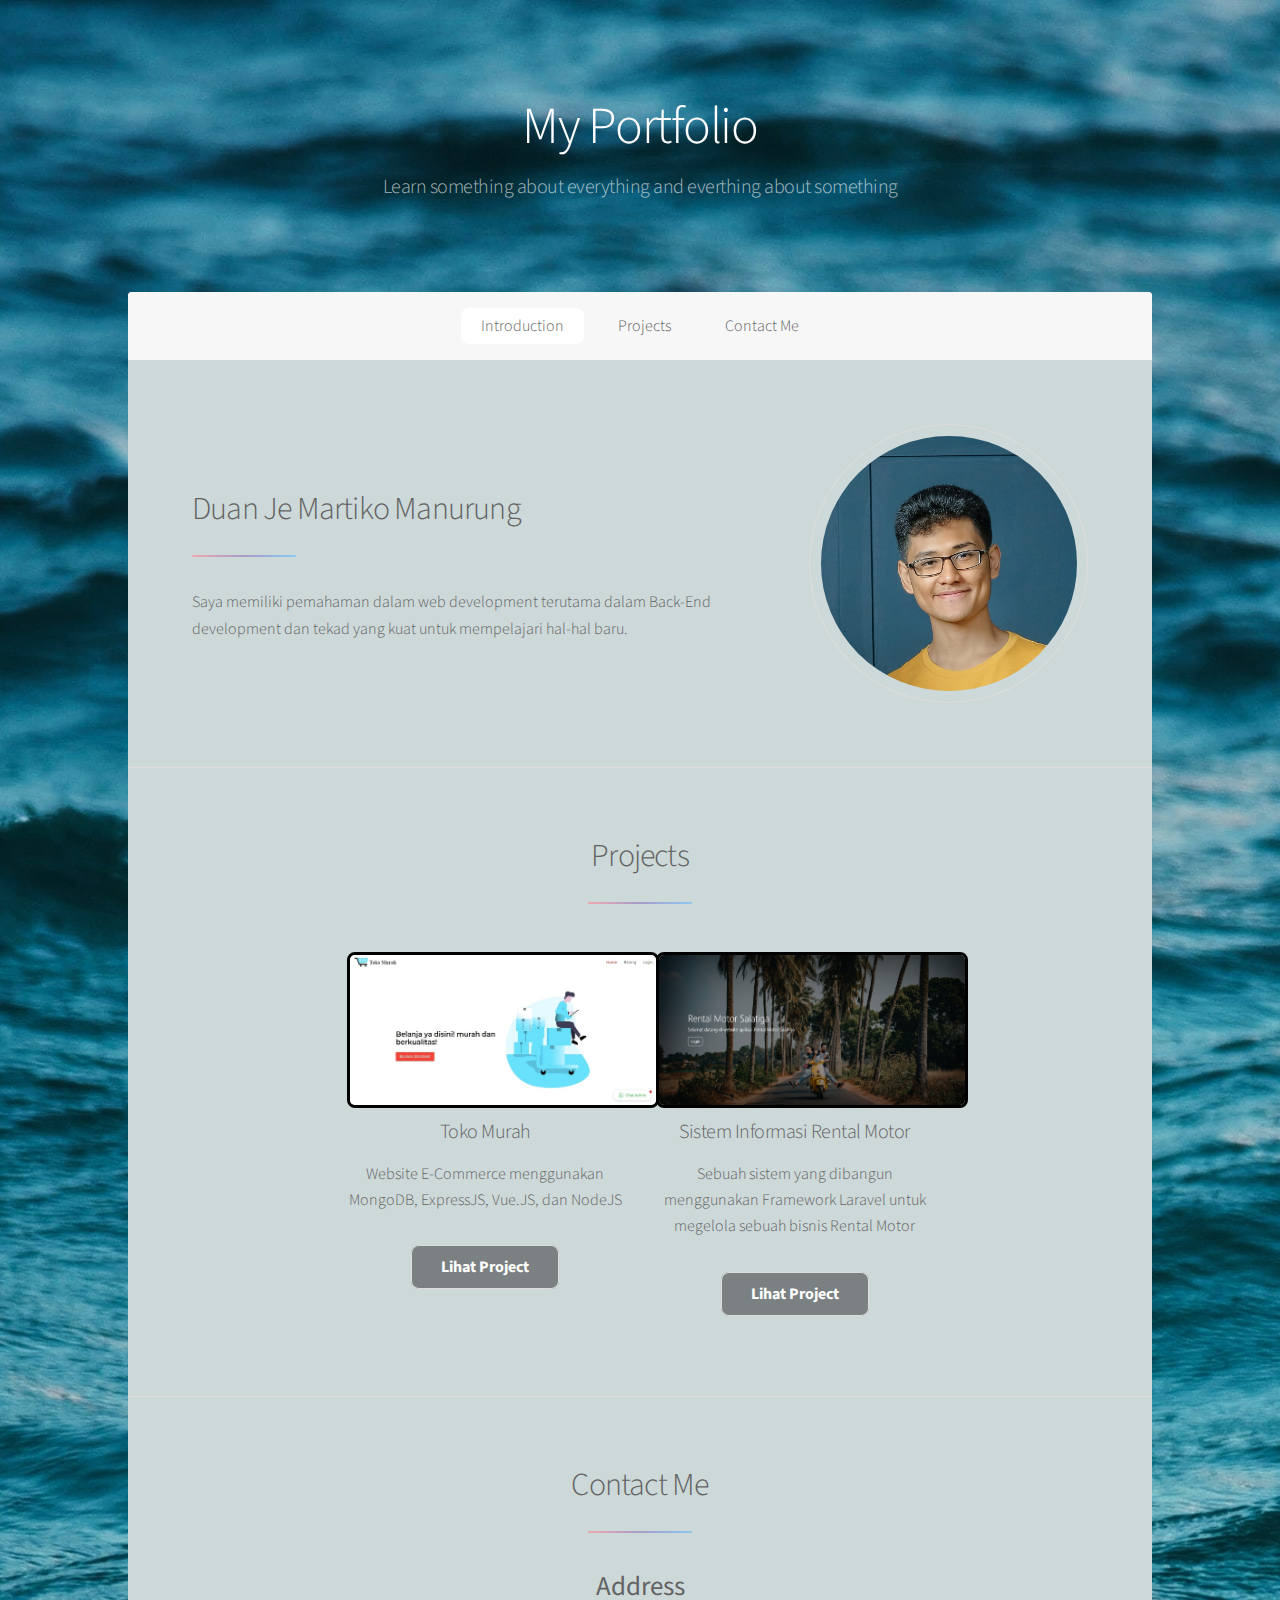
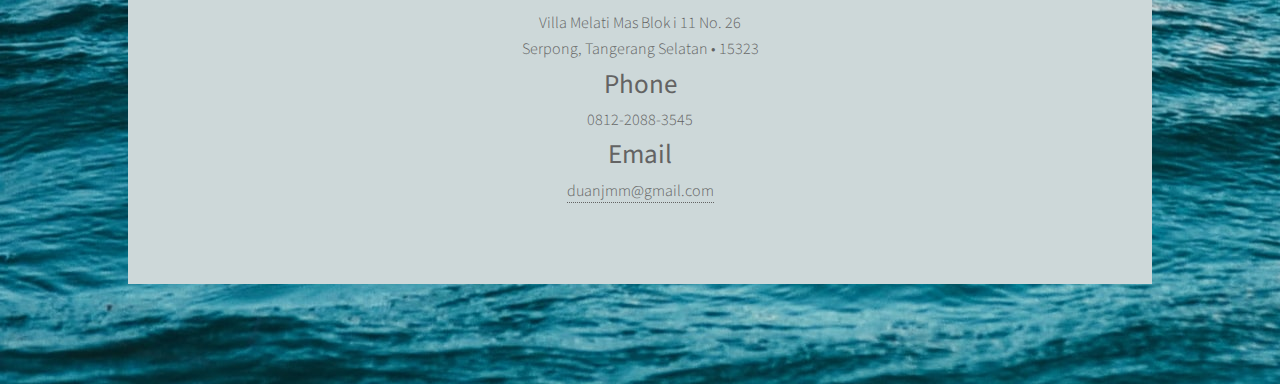
==== index.html @ 052042a2 "Initial Commit" ====
<!DOCTYPE HTML>

<html>

<head>
	<title>DuanJMM - Portfolio</title>
	<meta charset="utf-8" />
	<meta name="viewport" content="width=device-width, initial-scale=1, user-scalable=no" />
	<link rel="stylesheet" href="assets/css/main.css" />
	<noscript>
		<link rel="stylesheet" href="assets/css/noscript.css" /></noscript>
</head>

<body class="is-preload" style="background-image: url('images/bgImage.jpg'); background-repeat: repeat;">

	<!-- Wrapper -->
	<div id="wrapper">

		<!-- Header -->
		<header id="header" class="alt">

			<h1>My Portfolio</h1>
			<p>Learn something about everything and everthing about something</p>
		</header>

		<!-- Nav -->
		<nav id="nav">
			<ul>
				<li><a href="#intro" class="active">Introduction</a></li>
				<li><a href="#first">Projects</a></li>
				<li><a href="#cta">Contact Me</a></li>
			</ul>
		</nav>

		<!-- Main -->
		<div id="main">

			<!-- Introduction -->
			<section id="intro" class="main" style="background-color: rgb(205, 216, 217);">
				<div class="spotlight">
					<div class="content">
						<header class="major">
							<h2>Duan Je Martiko Manurung</h2>
						</header>
						<p>Saya memiliki pemahaman dalam web development terutama dalam Back-End development dan
							tekad yang kuat untuk mempelajari hal-hal baru.
						</p>

					</div>
					<span class="image"><img src="images/profilePic (Square).JPG" alt="" /></span>
				</div>
			</section>

			<!-- First Section -->
			<section id="first" class="main special" style="background-color: rgb(205, 216, 217);">
				<header class="major">
					<h2>Projects</h2>
				</header>
				<ul class="features">
					<li>
						<span class="image"><img src="images/tokoMurah1.jpg" alt="" style="border: 3px solid black;"
								width="312" height="156" /></span>
						<h3>Toko Murah</h3>
						<p>
							Website E-Commerce menggunakan MongoDB, ExpressJS, Vue.JS, dan NodeJS
						</p>

						<a href="tokoMurah.html" class="button"
							style="font-weight: bold; background-color: rgba(0, 0, 0, 0.4);">
							<bisa style="color: white;">Lihat Project<bisa>
						</a>
					</li>
					<li>
						<span class="image"><img onclick="" src="images/rmLanding.jpg" alt=""
								style="border: 3px solid black;" width="312" height="156" /></span>
						<h3>Sistem Informasi Rental Motor</h3>
						<p>
							Sebuah sistem yang dibangun menggunakan Framework Laravel untuk megelola
							sebuah bisnis Rental Motor
						</p>


						<a href="rentalMotor.html" class="button"
							style="font-weight: bold; background-color: rgba(0, 0, 0, 0.4);">
							<bisa style="color: white;">Lihat Project<bisa>
						</a>

					</li>
				</ul>

			</section>

			<section id="cta" class="main special" style="background-color: rgb(205, 216, 217);">
				<header class="major">
					<h2>Contact Me</h2>

					<span style="text-align: center;">
						<b style="font-size: 27px;">Address</b>
						<br>
						<span>Villa Melati Mas Blok i 11 No. 26 <br> Serpong, Tangerang
							Selatan &bull; 15323</span>
						<br>
						<b style="font-size: 27px;">Phone</b>
						<br>
						<dd>0812-2088-3545</dd>
						<b style="font-size: 27px;">Email</b>
						<br>
						<dd><a href="mailto:duanjmm@gmail.com">duanjmm@gmail.com</a></dd>
					</span>
				</header>
			</section>


		</div>

		<!-- Footer -->
		<footer style="text-align: center; margin: 100px;">
			<section>

			</section>
		</footer>

	</div>

	<!-- Scripts -->
	<script src="assets/js/jquery.min.js"></script>
	<script src="assets/js/jquery.scrollex.min.js"></script>
	<script src="assets/js/jquery.scrolly.min.js"></script>
	<script src="assets/js/browser.min.js"></script>
	<script src="assets/js/breakpoints.min.js"></script>
	<script src="assets/js/util.js"></script>
	<script src="assets/js/main.js"></script>

</body>

</html>
---- assets/css/main.css ----
@import url(fontawesome-all.min.css);
@import 'https://fonts.googleapis.com/css?family=Source+Sans+Pro:300,400';

/*
	Stellar by HTML5 UP
	html5up.net | @ajlkn
	Free for personal and commercial use under the CCA 3.0 license (html5up.net/license)
*/

html, body, div, span, applet, object,
iframe, h1, h2, h3, h4, h5, h6, p, blockquote,
pre, a, abbr, acronym, address, big, cite,
code, del, dfn, em, img, ins, kbd, q, s, samp,
small, strike, strong, sub, sup, tt, var, b,
u, i, center, dl, dt, dd, ol, ul, li, fieldset,
form, label, legend, table, caption, tbody,
tfoot, thead, tr, th, td, article, aside,
canvas, details, embed, figure, figcaption,
footer, header, hgroup, menu, nav, output, ruby,
section, summary, time, mark, audio, video {
	margin: 0;
	padding: 0;
	border: 0;
	font-size: 100%;
	font: inherit;
	vertical-align: baseline;}

article, aside, details, figcaption, figure,
footer, header, hgroup, menu, nav, section {
	display: block;}

	article:before {
		content: " ";
		position: absolute;
		top: 0; 
		left: 0;
		width: 100%; 
		height: 100px;  
		opacity: .4; 
		z-index: -1;
		background-color:rgb(0, 0, 0);
	  }

body {
	line-height: 1;
}

ol, ul {
	list-style: none;
}

blockquote, q {
	quotes: none;
}

	blockquote:before, blockquote:after, q:before, q:after {
		content: '';
		content: none;
	}

table {
	border-collapse: collapse;
	border-spacing: 0;
}

body {
	-webkit-text-size-adjust: none;
}

mark {
	background-color: transparent;
	color: inherit;
}

input::-moz-focus-inner {
	border: 0;
	padding: 0;
}

input, select, textarea {
	-moz-appearance: none;
	-webkit-appearance: none;
	-ms-appearance: none;
	appearance: none;
}

/* Basic */

	@-ms-viewport {
		width: device-width;
	}

	body {
		-ms-overflow-style: scrollbar;
	}

	@media screen and (max-width: 480px) {

		html, body {
			min-width: 320px;
		}

	}

	html {
		box-sizing: border-box;
	}

	*, *:before, *:after {
		box-sizing: inherit;
	}

	body {
		background-color: #935d8c;
		background-image: url("images/overlay.png"), -moz-linear-gradient(45deg, #e37682 15%, #5f4d93 85%);
		background-image: url("images/overlay.png"), -webkit-linear-gradient(45deg, #e37682 15%, #5f4d93 85%);
		background-image: url("images/overlay.png"), -ms-linear-gradient(45deg, #e37682 15%, #5f4d93 85%);
		background-image: url("images/overlay.png"), linear-gradient(45deg, #e37682 15%, #5f4d93 85%);
	}

		body.is-preload *, body.is-preload *:before, body.is-preload *:after {
			-moz-animation: none !important;
			-webkit-animation: none !important;
			-ms-animation: none !important;
			animation: none !important;
			-moz-transition: none !important;
			-webkit-transition: none !important;
			-ms-transition: none !important;
			transition: none !important;
		}

/* Type */

	body {
		background-color: #935d8c;
		color: rgba(255, 255, 255, 0.65);
	}

	body, input, select, textarea {
		font-family: "Source Sans Pro", Helvetica, sans-serif;
		font-size: 17pt;
		font-weight: 300;
		line-height: 1.65;
	}

		@media screen and (max-width: 1680px) {

			body, input, select, textarea {
				font-size: 14pt;
			}

		}

		@media screen and (max-width: 1280px) {

			body, input, select, textarea {
				font-size: 12pt;
			}

		}

		@media screen and (max-width: 360px) {

			body, input, select, textarea {
				font-size: 11pt;
			}

		}

	a {
		-moz-transition: color 0.2s ease, border-bottom 0.2s ease;
		-webkit-transition: color 0.2s ease, border-bottom 0.2s ease;
		-ms-transition: color 0.2s ease, border-bottom 0.2s ease;
		transition: color 0.2s ease, border-bottom 0.2s ease;
		text-decoration: none;
		border-bottom: dotted 1px;
		color: inherit;
	}

		a:hover {
			border-bottom-color: transparent;
		}

	strong, b {
		font-weight: 400;
	}

	em, i {
		font-style: italic;
	}

	p {
		margin: 0 0 2em 0;
	}

		p.content {
			-moz-columns: 20em 2;
			-webkit-columns: 20em 2;
			-ms-columns: 20em 2;
			columns: 20em 2;
			-moz-column-gap: 2em;
			-webkit-column-gap: 2em;
			-ms-column-gap: 2em;
			column-gap: 2em;
			text-align: justify;
		}

	h1, h2, h3, h4, h5, h6 {
		font-weight: 300;
		line-height: 1.5;
		margin: 0 0 0.7em 0;
		letter-spacing: -0.025em;
	}

		h1 a, h2 a, h3 a, h4 a, h5 a, h6 a {
			color: inherit;
			text-decoration: none;
		}

	h1 {
		font-size: 2.5em;
		line-height: 1.2;
	}

	h2 {
		font-size: 1.5em;
	}

	h3 {
		font-size: 1.25em;
	}

	h4 {
		font-size: 1.1em;
	}

	h5 {
		font-size: 0.9em;
	}

	h6 {
		font-size: 0.7em;
	}

	@media screen and (max-width: 736px) {

		h1 {
			font-size: 2em;
		}

	}

	sub {
		font-size: 0.8em;
		position: relative;
		top: 0.5em;
	}

	sup {
		font-size: 0.8em;
		position: relative;
		top: -0.5em;
	}

	blockquote {
		border-left: solid 4px;
		font-style: italic;
		margin: 0 0 2em 0;
		padding: 0.5em 0 0.5em 2em;
	}

	code {
		border-radius: 8px;
		border: solid 1px;
		font-family: "Courier New", monospace;
		font-size: 0.9em;
		margin: 0 0.25em;
		padding: 0.25em 0.65em;
	}

	pre {
		-webkit-overflow-scrolling: touch;
		font-family: "Courier New", monospace;
		font-size: 0.9em;
		margin: 0 0 2em 0;
	}

		pre code {
			display: block;
			line-height: 1.75;
			padding: 1em 1.5em;
			overflow-x: auto;
		}

	hr {
		border: 0;
		border-bottom: solid 1px;
		margin: 2em 0;
	}

		hr.major {
			margin: 3em 0;
		}

	.align-left {
		text-align: left;
	}

	.align-center {
		text-align: center;
	}

	.align-right {
		text-align: right;
	}

	input, select, textarea {
		color: #ffffff;
	}

	a:hover {
		color: #ffffff;
	}

	strong, b {
		color: #ffffff;
	}

	h1, h2, h3, h4, h5, h6 {
		color: #ffffff;
	}

	blockquote {
		border-left-color: rgba(255, 255, 255, 0.35);
	}

	code {
		background: rgba(255, 255, 255, 0.075);
		border-color: rgba(255, 255, 255, 0.35);
	}

	hr {
		border-bottom-color: rgba(255, 255, 255, 0.35);
	}

/* Row */

	.row {
		display: flex;
		flex-wrap: wrap;
		box-sizing: border-box;
		align-items: stretch;
	}

		.row > * {
			box-sizing: border-box;
		}

		.row.gtr-uniform > * > :last-child {
			margin-bottom: 0;
		}

		.row.aln-left {
			justify-content: flex-start;
		}

		.row.aln-center {
			justify-content: center;
		}

		.row.aln-right {
			justify-content: flex-end;
		}

		.row.aln-top {
			align-items: flex-start;
		}

		.row.aln-middle {
			align-items: center;
		}

		.row.aln-bottom {
			align-items: flex-end;
		}

		.row > .imp {
			order: -1;
		}

		.row > .col-1 {
			width: 8.33333%;
		}

		.row > .off-1 {
			margin-left: 8.33333%;
		}

		.row > .col-2 {
			width: 16.66667%;
		}

		.row > .off-2 {
			margin-left: 16.66667%;
		}

		.row > .col-3 {
			width: 25%;
		}

		.row > .off-3 {
			margin-left: 25%;
		}

		.row > .col-4 {
			width: 33.33333%;
		}

		.row > .off-4 {
			margin-left: 33.33333%;
		}

		.row > .col-5 {
			width: 41.66667%;
		}

		.row > .off-5 {
			margin-left: 41.66667%;
		}

		.row > .col-6 {
			width: 50%;
		}

		.row > .off-6 {
			margin-left: 50%;
		}

		.row > .col-7 {
			width: 58.33333%;
		}

		.row > .off-7 {
			margin-left: 58.33333%;
		}

		.row > .col-8 {
			width: 66.66667%;
		}

		.row > .off-8 {
			margin-left: 66.66667%;
		}

		.row > .col-9 {
			width: 75%;
		}

		.row > .off-9 {
			margin-left: 75%;
		}

		.row > .col-10 {
			width: 83.33333%;
		}

		.row > .off-10 {
			margin-left: 83.33333%;
		}

		.row > .col-11 {
			width: 91.66667%;
		}

		.row > .off-11 {
			margin-left: 91.66667%;
		}

		.row > .col-12 {
			width: 100%;
		}

		.row > .off-12 {
			margin-left: 100%;
		}

		.row.gtr-0 {
			margin-top: 0;
			margin-left: 0em;
		}

			.row.gtr-0 > * {
				padding: 0 0 0 0em;
			}

			.row.gtr-0.gtr-uniform {
				margin-top: 0em;
			}

				.row.gtr-0.gtr-uniform > * {
					padding-top: 0em;
				}

		.row.gtr-25 {
			margin-top: 0;
			margin-left: -0.375em;
		}

			.row.gtr-25 > * {
				padding: 0 0 0 0.375em;
			}

			.row.gtr-25.gtr-uniform {
				margin-top: -0.375em;
			}

				.row.gtr-25.gtr-uniform > * {
					padding-top: 0.375em;
				}

		.row.gtr-50 {
			margin-top: 0;
			margin-left: -0.75em;
		}

			.row.gtr-50 > * {
				padding: 0 0 0 0.75em;
			}

			.row.gtr-50.gtr-uniform {
				margin-top: -0.75em;
			}

				.row.gtr-50.gtr-uniform > * {
					padding-top: 0.75em;
				}

		.row {
			margin-top: 0;
			margin-left: -1.5em;
		}

			.row > * {
				padding: 0 0 0 1.5em;
			}

			.row.gtr-uniform {
				margin-top: -1.5em;
			}

				.row.gtr-uniform > * {
					padding-top: 1.5em;
				}

		.row.gtr-150 {
			margin-top: 0;
			margin-left: -2.25em;
		}

			.row.gtr-150 > * {
				padding: 0 0 0 2.25em;
			}

			.row.gtr-150.gtr-uniform {
				margin-top: -2.25em;
			}

				.row.gtr-150.gtr-uniform > * {
					padding-top: 2.25em;
				}

		.row.gtr-200 {
			margin-top: 0;
			margin-left: -3em;
		}

			.row.gtr-200 > * {
				padding: 0 0 0 3em;
			}

			.row.gtr-200.gtr-uniform {
				margin-top: -3em;
			}

				.row.gtr-200.gtr-uniform > * {
					padding-top: 3em;
				}

		@media screen and (max-width: 1680px) {

			.row {
				display: flex;
				flex-wrap: wrap;
				box-sizing: border-box;
				align-items: stretch;
			}

				.row > * {
					box-sizing: border-box;
				}

				.row.gtr-uniform > * > :last-child {
					margin-bottom: 0;
				}

				.row.aln-left {
					justify-content: flex-start;
				}

				.row.aln-center {
					justify-content: center;
				}

				.row.aln-right {
					justify-content: flex-end;
				}

				.row.aln-top {
					align-items: flex-start;
				}

				.row.aln-middle {
					align-items: center;
				}

				.row.aln-bottom {
					align-items: flex-end;
				}

				.row > .imp-xlarge {
					order: -1;
				}

				.row > .col-1-xlarge {
					width: 8.33333%;
				}

				.row > .off-1-xlarge {
					margin-left: 8.33333%;
				}

				.row > .col-2-xlarge {
					width: 16.66667%;
				}

				.row > .off-2-xlarge {
					margin-left: 16.66667%;
				}

				.row > .col-3-xlarge {
					width: 25%;
				}

				.row > .off-3-xlarge {
					margin-left: 25%;
				}

				.row > .col-4-xlarge {
					width: 33.33333%;
				}

				.row > .off-4-xlarge {
					margin-left: 33.33333%;
				}

				.row > .col-5-xlarge {
					width: 41.66667%;
				}

				.row > .off-5-xlarge {
					margin-left: 41.66667%;
				}

				.row > .col-6-xlarge {
					width: 50%;
				}

				.row > .off-6-xlarge {
					margin-left: 50%;
				}

				.row > .col-7-xlarge {
					width: 58.33333%;
				}

				.row > .off-7-xlarge {
					margin-left: 58.33333%;
				}

				.row > .col-8-xlarge {
					width: 66.66667%;
				}

				.row > .off-8-xlarge {
					margin-left: 66.66667%;
				}

				.row > .col-9-xlarge {
					width: 75%;
				}

				.row > .off-9-xlarge {
					margin-left: 75%;
				}

				.row > .col-10-xlarge {
					width: 83.33333%;
				}

				.row > .off-10-xlarge {
					margin-left: 83.33333%;
				}

				.row > .col-11-xlarge {
					width: 91.66667%;
				}

				.row > .off-11-xlarge {
					margin-left: 91.66667%;
				}

				.row > .col-12-xlarge {
					width: 100%;
				}

				.row > .off-12-xlarge {
					margin-left: 100%;
				}

				.row.gtr-0 {
					margin-top: 0;
					margin-left: 0em;
				}

					.row.gtr-0 > * {
						padding: 0 0 0 0em;
					}

					.row.gtr-0.gtr-uniform {
						margin-top: 0em;
					}

						.row.gtr-0.gtr-uniform > * {
							padding-top: 0em;
						}

				.row.gtr-25 {
					margin-top: 0;
					margin-left: -0.375em;
				}

					.row.gtr-25 > * {
						padding: 0 0 0 0.375em;
					}

					.row.gtr-25.gtr-uniform {
						margin-top: -0.375em;
					}

						.row.gtr-25.gtr-uniform > * {
							padding-top: 0.375em;
						}

				.row.gtr-50 {
					margin-top: 0;
					margin-left: -0.75em;
				}

					.row.gtr-50 > * {
						padding: 0 0 0 0.75em;
					}

					.row.gtr-50.gtr-uniform {
						margin-top: -0.75em;
					}

						.row.gtr-50.gtr-uniform > * {
							padding-top: 0.75em;
						}

				.row {
					margin-top: 0;
					margin-left: -1.5em;
				}

					.row > * {
						padding: 0 0 0 1.5em;
					}

					.row.gtr-uniform {
						margin-top: -1.5em;
					}

						.row.gtr-uniform > * {
							padding-top: 1.5em;
						}

				.row.gtr-150 {
					margin-top: 0;
					margin-left: -2.25em;
				}

					.row.gtr-150 > * {
						padding: 0 0 0 2.25em;
					}

					.row.gtr-150.gtr-uniform {
						margin-top: -2.25em;
					}

						.row.gtr-150.gtr-uniform > * {
							padding-top: 2.25em;
						}

				.row.gtr-200 {
					margin-top: 0;
					margin-left: -3em;
				}

					.row.gtr-200 > * {
						padding: 0 0 0 3em;
					}

					.row.gtr-200.gtr-uniform {
						margin-top: -3em;
					}

						.row.gtr-200.gtr-uniform > * {
							padding-top: 3em;
						}

		}

		@media screen and (max-width: 1280px) {

			.row {
				display: flex;
				flex-wrap: wrap;
				box-sizing: border-box;
				align-items: stretch;
			}

				.row > * {
					box-sizing: border-box;
				}

				.row.gtr-uniform > * > :last-child {
					margin-bottom: 0;
				}

				.row.aln-left {
					justify-content: flex-start;
				}

				.row.aln-center {
					justify-content: center;
				}

				.row.aln-right {
					justify-content: flex-end;
				}

				.row.aln-top {
					align-items: flex-start;
				}

				.row.aln-middle {
					align-items: center;
				}

				.row.aln-bottom {
					align-items: flex-end;
				}

				.row > .imp-large {
					order: -1;
				}

				.row > .col-1-large {
					width: 8.33333%;
				}

				.row > .off-1-large {
					margin-left: 8.33333%;
				}

				.row > .col-2-large {
					width: 16.66667%;
				}

				.row > .off-2-large {
					margin-left: 16.66667%;
				}

				.row > .col-3-large {
					width: 25%;
				}

				.row > .off-3-large {
					margin-left: 25%;
				}

				.row > .col-4-large {
					width: 33.33333%;
				}

				.row > .off-4-large {
					margin-left: 33.33333%;
				}

				.row > .col-5-large {
					width: 41.66667%;
				}

				.row > .off-5-large {
					margin-left: 41.66667%;
				}

				.row > .col-6-large {
					width: 50%;
				}

				.row > .off-6-large {
					margin-left: 50%;
				}

				.row > .col-7-large {
					width: 58.33333%;
				}

				.row > .off-7-large {
					margin-left: 58.33333%;
				}

				.row > .col-8-large {
					width: 66.66667%;
				}

				.row > .off-8-large {
					margin-left: 66.66667%;
				}

				.row > .col-9-large {
					width: 75%;
				}

				.row > .off-9-large {
					margin-left: 75%;
				}

				.row > .col-10-large {
					width: 83.33333%;
				}

				.row > .off-10-large {
					margin-left: 83.33333%;
				}

				.row > .col-11-large {
					width: 91.66667%;
				}

				.row > .off-11-large {
					margin-left: 91.66667%;
				}

				.row > .col-12-large {
					width: 100%;
				}

				.row > .off-12-large {
					margin-left: 100%;
				}

				.row.gtr-0 {
					margin-top: 0;
					margin-left: 0em;
				}

					.row.gtr-0 > * {
						padding: 0 0 0 0em;
					}

					.row.gtr-0.gtr-uniform {
						margin-top: 0em;
					}

						.row.gtr-0.gtr-uniform > * {
							padding-top: 0em;
						}

				.row.gtr-25 {
					margin-top: 0;
					margin-left: -0.375em;
				}

					.row.gtr-25 > * {
						padding: 0 0 0 0.375em;
					}

					.row.gtr-25.gtr-uniform {
						margin-top: -0.375em;
					}

						.row.gtr-25.gtr-uniform > * {
							padding-top: 0.375em;
						}

				.row.gtr-50 {
					margin-top: 0;
					margin-left: -0.75em;
				}

					.row.gtr-50 > * {
						padding: 0 0 0 0.75em;
					}

					.row.gtr-50.gtr-uniform {
						margin-top: -0.75em;
					}

						.row.gtr-50.gtr-uniform > * {
							padding-top: 0.75em;
						}

				.row {
					margin-top: 0;
					margin-left: -1.5em;
				}

					.row > * {
						padding: 0 0 0 1.5em;
					}

					.row.gtr-uniform {
						margin-top: -1.5em;
					}

						.row.gtr-uniform > * {
							padding-top: 1.5em;
						}

				.row.gtr-150 {
					margin-top: 0;
					margin-left: -2.25em;
				}

					.row.gtr-150 > * {
						padding: 0 0 0 2.25em;
					}

					.row.gtr-150.gtr-uniform {
						margin-top: -2.25em;
					}

						.row.gtr-150.gtr-uniform > * {
							padding-top: 2.25em;
						}

				.row.gtr-200 {
					margin-top: 0;
					margin-left: -3em;
				}

					.row.gtr-200 > * {
						padding: 0 0 0 3em;
					}

					.row.gtr-200.gtr-uniform {
						margin-top: -3em;
					}

						.row.gtr-200.gtr-uniform > * {
							padding-top: 3em;
						}

		}

		@media screen and (max-width: 980px) {

			.row {
				display: flex;
				flex-wrap: wrap;
				box-sizing: border-box;
				align-items: stretch;
			}

				.row > * {
					box-sizing: border-box;
				}

				.row.gtr-uniform > * > :last-child {
					margin-bottom: 0;
				}

				.row.aln-left {
					justify-content: flex-start;
				}

				.row.aln-center {
					justify-content: center;
				}

				.row.aln-right {
					justify-content: flex-end;
				}

				.row.aln-top {
					align-items: flex-start;
				}

				.row.aln-middle {
					align-items: center;
				}

				.row.aln-bottom {
					align-items: flex-end;
				}

				.row > .imp-medium {
					order: -1;
				}

				.row > .col-1-medium {
					width: 8.33333%;
				}

				.row > .off-1-medium {
					margin-left: 8.33333%;
				}

				.row > .col-2-medium {
					width: 16.66667%;
				}

				.row > .off-2-medium {
					margin-left: 16.66667%;
				}

				.row > .col-3-medium {
					width: 25%;
				}

				.row > .off-3-medium {
					margin-left: 25%;
				}

				.row > .col-4-medium {
					width: 33.33333%;
				}

				.row > .off-4-medium {
					margin-left: 33.33333%;
				}

				.row > .col-5-medium {
					width: 41.66667%;
				}

				.row > .off-5-medium {
					margin-left: 41.66667%;
				}

				.row > .col-6-medium {
					width: 50%;
				}

				.row > .off-6-medium {
					margin-left: 50%;
				}

				.row > .col-7-medium {
					width: 58.33333%;
				}

				.row > .off-7-medium {
					margin-left: 58.33333%;
				}

				.row > .col-8-medium {
					width: 66.66667%;
				}

				.row > .off-8-medium {
					margin-left: 66.66667%;
				}

				.row > .col-9-medium {
					width: 75%;
				}

				.row > .off-9-medium {
					margin-left: 75%;
				}

				.row > .col-10-medium {
					width: 83.33333%;
				}

				.row > .off-10-medium {
					margin-left: 83.33333%;
				}

				.row > .col-11-medium {
					width: 91.66667%;
				}

				.row > .off-11-medium {
					margin-left: 91.66667%;
				}

				.row > .col-12-medium {
					width: 100%;
				}

				.row > .off-12-medium {
					margin-left: 100%;
				}

				.row.gtr-0 {
					margin-top: 0;
					margin-left: 0em;
				}

					.row.gtr-0 > * {
						padding: 0 0 0 0em;
					}

					.row.gtr-0.gtr-uniform {
						margin-top: 0em;
					}

						.row.gtr-0.gtr-uniform > * {
							padding-top: 0em;
						}

				.row.gtr-25 {
					margin-top: 0;
					margin-left: -0.375em;
				}

					.row.gtr-25 > * {
						padding: 0 0 0 0.375em;
					}

					.row.gtr-25.gtr-uniform {
						margin-top: -0.375em;
					}

						.row.gtr-25.gtr-uniform > * {
							padding-top: 0.375em;
						}

				.row.gtr-50 {
					margin-top: 0;
					margin-left: -0.75em;
				}

					.row.gtr-50 > * {
						padding: 0 0 0 0.75em;
					}

					.row.gtr-50.gtr-uniform {
						margin-top: -0.75em;
					}

						.row.gtr-50.gtr-uniform > * {
							padding-top: 0.75em;
						}

				.row {
					margin-top: 0;
					margin-left: -1.5em;
				}

					.row > * {
						padding: 0 0 0 1.5em;
					}

					.row.gtr-uniform {
						margin-top: -1.5em;
					}

						.row.gtr-uniform > * {
							padding-top: 1.5em;
						}

				.row.gtr-150 {
					margin-top: 0;
					margin-left: -2.25em;
				}

					.row.gtr-150 > * {
						padding: 0 0 0 2.25em;
					}

					.row.gtr-150.gtr-uniform {
						margin-top: -2.25em;
					}

						.row.gtr-150.gtr-uniform > * {
							padding-top: 2.25em;
						}

				.row.gtr-200 {
					margin-top: 0;
					margin-left: -3em;
				}

					.row.gtr-200 > * {
						padding: 0 0 0 3em;
					}

					.row.gtr-200.gtr-uniform {
						margin-top: -3em;
					}

						.row.gtr-200.gtr-uniform > * {
							padding-top: 3em;
						}

		}

		@media screen and (max-width: 736px) {

			.row {
				display: flex;
				flex-wrap: wrap;
				box-sizing: border-box;
				align-items: stretch;
			}

				.row > * {
					box-sizing: border-box;
				}

				.row.gtr-uniform > * > :last-child {
					margin-bottom: 0;
				}

				.row.aln-left {
					justify-content: flex-start;
				}

				.row.aln-center {
					justify-content: center;
				}

				.row.aln-right {
					justify-content: flex-end;
				}

				.row.aln-top {
					align-items: flex-start;
				}

				.row.aln-middle {
					align-items: center;
				}

				.row.aln-bottom {
					align-items: flex-end;
				}

				.row > .imp-small {
					order: -1;
				}

				.row > .col-1-small {
					width: 8.33333%;
				}

				.row > .off-1-small {
					margin-left: 8.33333%;
				}

				.row > .col-2-small {
					width: 16.66667%;
				}

				.row > .off-2-small {
					margin-left: 16.66667%;
				}

				.row > .col-3-small {
					width: 25%;
				}

				.row > .off-3-small {
					margin-left: 25%;
				}

				.row > .col-4-small {
					width: 33.33333%;
				}

				.row > .off-4-small {
					margin-left: 33.33333%;
				}

				.row > .col-5-small {
					width: 41.66667%;
				}

				.row > .off-5-small {
					margin-left: 41.66667%;
				}

				.row > .col-6-small {
					width: 50%;
				}

				.row > .off-6-small {
					margin-left: 50%;
				}

				.row > .col-7-small {
					width: 58.33333%;
				}

				.row > .off-7-small {
					margin-left: 58.33333%;
				}

				.row > .col-8-small {
					width: 66.66667%;
				}

				.row > .off-8-small {
					margin-left: 66.66667%;
				}

				.row > .col-9-small {
					width: 75%;
				}

				.row > .off-9-small {
					margin-left: 75%;
				}

				.row > .col-10-small {
					width: 83.33333%;
				}

				.row > .off-10-small {
					margin-left: 83.33333%;
				}

				.row > .col-11-small {
					width: 91.66667%;
				}

				.row > .off-11-small {
					margin-left: 91.66667%;
				}

				.row > .col-12-small {
					width: 100%;
				}

				.row > .off-12-small {
					margin-left: 100%;
				}

				.row.gtr-0 {
					margin-top: 0;
					margin-left: 0em;
				}

					.row.gtr-0 > * {
						padding: 0 0 0 0em;
					}

					.row.gtr-0.gtr-uniform {
						margin-top: 0em;
					}

						.row.gtr-0.gtr-uniform > * {
							padding-top: 0em;
						}

				.row.gtr-25 {
					margin-top: 0;
					margin-left: -0.25em;
				}

					.row.gtr-25 > * {
						padding: 0 0 0 0.25em;
					}

					.row.gtr-25.gtr-uniform {
						margin-top: -0.25em;
					}

						.row.gtr-25.gtr-uniform > * {
							padding-top: 0.25em;
						}

				.row.gtr-50 {
					margin-top: 0;
					margin-left: -0.5em;
				}

					.row.gtr-50 > * {
						padding: 0 0 0 0.5em;
					}

					.row.gtr-50.gtr-uniform {
						margin-top: -0.5em;
					}

						.row.gtr-50.gtr-uniform > * {
							padding-top: 0.5em;
						}

				.row {
					margin-top: 0;
					margin-left: -1em;
				}

					.row > * {
						padding: 0 0 0 1em;
					}

					.row.gtr-uniform {
						margin-top: -1em;
					}

						.row.gtr-uniform > * {
							padding-top: 1em;
						}

				.row.gtr-150 {
					margin-top: 0;
					margin-left: -1.5em;
				}

					.row.gtr-150 > * {
						padding: 0 0 0 1.5em;
					}

					.row.gtr-150.gtr-uniform {
						margin-top: -1.5em;
					}

						.row.gtr-150.gtr-uniform > * {
							padding-top: 1.5em;
						}

				.row.gtr-200 {
					margin-top: 0;
					margin-left: -2em;
				}

					.row.gtr-200 > * {
						padding: 0 0 0 2em;
					}

					.row.gtr-200.gtr-uniform {
						margin-top: -2em;
					}

						.row.gtr-200.gtr-uniform > * {
							padding-top: 2em;
						}

		}

		@media screen and (max-width: 480px) {

			.row {
				display: flex;
				flex-wrap: wrap;
				box-sizing: border-box;
				align-items: stretch;
			}

				.row > * {
					box-sizing: border-box;
				}

				.row.gtr-uniform > * > :last-child {
					margin-bottom: 0;
				}

				.row.aln-left {
					justify-content: flex-start;
				}

				.row.aln-center {
					justify-content: center;
				}

				.row.aln-right {
					justify-content: flex-end;
				}

				.row.aln-top {
					align-items: flex-start;
				}

				.row.aln-middle {
					align-items: center;
				}

				.row.aln-bottom {
					align-items: flex-end;
				}

				.row > .imp-xsmall {
					order: -1;
				}

				.row > .col-1-xsmall {
					width: 8.33333%;
				}

				.row > .off-1-xsmall {
					margin-left: 8.33333%;
				}

				.row > .col-2-xsmall {
					width: 16.66667%;
				}

				.row > .off-2-xsmall {
					margin-left: 16.66667%;
				}

				.row > .col-3-xsmall {
					width: 25%;
				}

				.row > .off-3-xsmall {
					margin-left: 25%;
				}

				.row > .col-4-xsmall {
					width: 33.33333%;
				}

				.row > .off-4-xsmall {
					margin-left: 33.33333%;
				}

				.row > .col-5-xsmall {
					width: 41.66667%;
				}

				.row > .off-5-xsmall {
					margin-left: 41.66667%;
				}

				.row > .col-6-xsmall {
					width: 50%;
				}

				.row > .off-6-xsmall {
					margin-left: 50%;
				}

				.row > .col-7-xsmall {
					width: 58.33333%;
				}

				.row > .off-7-xsmall {
					margin-left: 58.33333%;
				}

				.row > .col-8-xsmall {
					width: 66.66667%;
				}

				.row > .off-8-xsmall {
					margin-left: 66.66667%;
				}

				.row > .col-9-xsmall {
					width: 75%;
				}

				.row > .off-9-xsmall {
					margin-left: 75%;
				}

				.row > .col-10-xsmall {
					width: 83.33333%;
				}

				.row > .off-10-xsmall {
					margin-left: 83.33333%;
				}

				.row > .col-11-xsmall {
					width: 91.66667%;
				}

				.row > .off-11-xsmall {
					margin-left: 91.66667%;
				}

				.row > .col-12-xsmall {
					width: 100%;
				}

				.row > .off-12-xsmall {
					margin-left: 100%;
				}

				.row.gtr-0 {
					margin-top: 0;
					margin-left: 0em;
				}

					.row.gtr-0 > * {
						padding: 0 0 0 0em;
					}

					.row.gtr-0.gtr-uniform {
						margin-top: 0em;
					}

						.row.gtr-0.gtr-uniform > * {
							padding-top: 0em;
						}

				.row.gtr-25 {
					margin-top: 0;
					margin-left: -0.3125em;
				}

					.row.gtr-25 > * {
						padding: 0 0 0 0.3125em;
					}

					.row.gtr-25.gtr-uniform {
						margin-top: -0.3125em;
					}

						.row.gtr-25.gtr-uniform > * {
							padding-top: 0.3125em;
						}

				.row.gtr-50 {
					margin-top: 0;
					margin-left: -0.625em;
				}

					.row.gtr-50 > * {
						padding: 0 0 0 0.625em;
					}

					.row.gtr-50.gtr-uniform {
						margin-top: -0.625em;
					}

						.row.gtr-50.gtr-uniform > * {
							padding-top: 0.625em;
						}

				.row {
					margin-top: 0;
					margin-left: -1.25em;
				}

					.row > * {
						padding: 0 0 0 1.25em;
					}

					.row.gtr-uniform {
						margin-top: -1.25em;
					}

						.row.gtr-uniform > * {
							padding-top: 1.25em;
						}

				.row.gtr-150 {
					margin-top: 0;
					margin-left: -1.875em;
				}

					.row.gtr-150 > * {
						padding: 0 0 0 1.875em;
					}

					.row.gtr-150.gtr-uniform {
						margin-top: -1.875em;
					}

						.row.gtr-150.gtr-uniform > * {
							padding-top: 1.875em;
						}

				.row.gtr-200 {
					margin-top: 0;
					margin-left: -2.5em;
				}

					.row.gtr-200 > * {
						padding: 0 0 0 2.5em;
					}

					.row.gtr-200.gtr-uniform {
						margin-top: -2.5em;
					}

						.row.gtr-200.gtr-uniform > * {
							padding-top: 2.5em;
						}

		}

/* Box */

	.box {
		border-radius: 8px;
		border: solid;
		margin-bottom: 2em;
		padding: 1.5em;
	}

		.box > :last-child,
		.box > :last-child > :last-child,
		.box > :last-child > :last-child > :last-child {
			margin-bottom: 0;
		}

		.box.alt {
			border: 0;
			border-radius: 0;
			padding: 0;
		}

	.box {
		border-color: rgba(255, 255, 255, 0.35);
	}

/* Button */

	input[type="submit"],
	input[type="reset"],
	input[type="button"],
	button,
	.button {
		-moz-appearance: none;
		-webkit-appearance: none;
		-ms-appearance: none;
		appearance: none;
		-moz-transition: background-color 0.2s ease-in-out, color 0.2s ease-in-out;
		-webkit-transition: background-color 0.2s ease-in-out, color 0.2s ease-in-out;
		-ms-transition: background-color 0.2s ease-in-out, color 0.2s ease-in-out;
		transition: background-color 0.2s ease-in-out, color 0.2s ease-in-out;
		border-radius: 8px;
		border: 0;
		cursor: pointer;
		display: inline-block;
		font-weight: 300;
		height: 2.75em;
		line-height: 2.75em;
		min-width: 9.25em;
		padding: 0 1.5em;
		text-align: center;
		text-decoration: none;
		white-space: nowrap;
	}

		input[type="submit"].icon,
		input[type="reset"].icon,
		input[type="button"].icon,
		button.icon,
		.button.icon {
			padding-left: 1.35em;
		}

			input[type="submit"].icon:before,
			input[type="reset"].icon:before,
			input[type="button"].icon:before,
			button.icon:before,
			.button.icon:before {
				margin-right: 0.5em;
			}

		input[type="submit"].fit,
		input[type="reset"].fit,
		input[type="button"].fit,
		button.fit,
		.button.fit {
			width: 100%;
		}

		input[type="submit"].small,
		input[type="reset"].small,
		input[type="button"].small,
		button.small,
		.button.small {
			font-size: 0.8em;
		}

		input[type="submit"].large,
		input[type="reset"].large,
		input[type="button"].large,
		button.large,
		.button.large {
			font-size: 1.35em;
		}

		input[type="submit"].disabled, input[type="submit"]:disabled,
		input[type="reset"].disabled,
		input[type="reset"]:disabled,
		input[type="button"].disabled,
		input[type="button"]:disabled,
		button.disabled,
		button:disabled,
		.button.disabled,
		.button:disabled {
			pointer-events: none;
			opacity: 0.25;
		}

		@media screen and (max-width: 736px) {

			input[type="submit"],
			input[type="reset"],
			input[type="button"],
			button,
			.button {
				min-width: 0;
			}

		}

	input[type="submit"],
	input[type="reset"],
	input[type="button"],
	button,
	.button {
		background-color: transparent;
		box-shadow: inset 0 0 0 1px rgba(255, 255, 255, 0.35);
		color: #ffffff !important;
	}

		input[type="submit"]:hover,
		input[type="reset"]:hover,
		input[type="button"]:hover,
		button:hover,
		.button:hover {
			background-color: rgba(255, 255, 255, 0.075);
		}

		input[type="submit"]:active,
		input[type="reset"]:active,
		input[type="button"]:active,
		button:active,
		.button:active {
			background-color: rgba(255, 255, 255, 0.2);
		}

		input[type="submit"].icon:before,
		input[type="reset"].icon:before,
		input[type="button"].icon:before,
		button.icon:before,
		.button.icon:before {
			color: rgba(255, 255, 255, 0.5);
		}

		input[type="submit"].primary,
		input[type="reset"].primary,
		input[type="button"].primary,
		button.primary,
		.button.primary {
			background-color: #8cc9f0;
			color: #ffffff !important;
			box-shadow: none;
		}

			input[type="submit"].primary:hover,
			input[type="reset"].primary:hover,
			input[type="button"].primary:hover,
			button.primary:hover,
			.button.primary:hover {
				background-color: #9acff2;
			}

			input[type="submit"].primary:active,
			input[type="reset"].primary:active,
			input[type="button"].primary:active,
			button.primary:active,
			.button.primary:active {
				background-color: #7ec3ee;
			}

			input[type="submit"].primary.icon:before,
			input[type="reset"].primary.icon:before,
			input[type="button"].primary.icon:before,
			button.primary.icon:before,
			.button.primary.icon:before {
				color: #ffffff !important;
			}

/* Form */

	form {
		margin: 0 0 2em 0;
	}

	label {
		display: block;
		font-size: 0.9em;
		font-weight: 400;
		margin: 0 0 1em 0;
	}

	input[type="text"],
	input[type="password"],
	input[type="email"],
	select,
	textarea {
		-moz-appearance: none;
		-webkit-appearance: none;
		-ms-appearance: none;
		appearance: none;
		border-radius: 8px;
		border: solid 1px;
		color: inherit;
		display: block;
		outline: 0;
		padding: 0 1em;
		text-decoration: none;
		width: 100%;
	}

		input[type="text"]:invalid,
		input[type="password"]:invalid,
		input[type="email"]:invalid,
		select:invalid,
		textarea:invalid {
			box-shadow: none;
		}

	select {
		background-size: 1.25rem;
		background-repeat: no-repeat;
		background-position: calc(100% - 1rem) center;
		height: 2.75em;
		padding-right: 2.75em;
		text-overflow: ellipsis;
	}

		select:focus::-ms-value {
			background-color: transparent;
		}

		select::-ms-expand {
			display: none;
		}

	input[type="text"],
	input[type="password"],
	input[type="email"],
	select {
		height: 2.75em;
	}

	textarea {
		padding: 0.75em 1em;
	}

	input[type="checkbox"],
	input[type="radio"] {
		-moz-appearance: none;
		-webkit-appearance: none;
		-ms-appearance: none;
		appearance: none;
		display: block;
		float: left;
		margin-right: -2em;
		opacity: 0;
		width: 1em;
		z-index: -1;
	}

		input[type="checkbox"] + label,
		input[type="radio"] + label {
			text-decoration: none;
			cursor: pointer;
			display: inline-block;
			font-size: 1em;
			font-weight: 300;
			padding-left: 2.4em;
			padding-right: 0.75em;
			position: relative;
		}

			input[type="checkbox"] + label:before,
			input[type="radio"] + label:before {
				-moz-osx-font-smoothing: grayscale;
				-webkit-font-smoothing: antialiased;
				display: inline-block;
				font-style: normal;
				font-variant: normal;
				text-rendering: auto;
				line-height: 1;
				text-transform: none !important;
				font-family: 'Font Awesome 5 Free';
				font-weight: 900;
			}

			input[type="checkbox"] + label:before,
			input[type="radio"] + label:before {
				border-radius: 8px;
				border: solid 1px;
				content: '';
				display: inline-block;
				font-size: 0.8em;
				height: 2.0625em;
				left: 0;
				line-height: 2.0625em;
				position: absolute;
				text-align: center;
				top: 0;
				width: 2.0625em;
			}

		input[type="checkbox"]:checked + label:before,
		input[type="radio"]:checked + label:before {
			content: '\f00c';
		}

	input[type="checkbox"] + label:before {
		border-radius: 8px;
	}

	input[type="radio"] + label:before {
		border-radius: 100%;
	}

	::-webkit-input-placeholder {
		opacity: 1.0;
	}

	:-moz-placeholder {
		opacity: 1.0;
	}

	::-moz-placeholder {
		opacity: 1.0;
	}

	:-ms-input-placeholder {
		opacity: 1.0;
	}

	label {
		color: #ffffff;
	}

	input[type="text"],
	input[type="password"],
	input[type="email"],
	select,
	textarea {
		background-color: rgba(255, 255, 255, 0.075);
		border-color: rgba(255, 255, 255, 0.35);
	}

		input[type="text"]:focus,
		input[type="password"]:focus,
		input[type="email"]:focus,
		select:focus,
		textarea:focus {
			border-color: #8cc9f0;
			box-shadow: 0 0 0 1px #8cc9f0;
		}

	select {
		background-image: url("data:image/svg+xml;charset=utf8,%3Csvg xmlns='http://www.w3.org/2000/svg' width='40' height='40' preserveAspectRatio='none' viewBox='0 0 40 40'%3E%3Cpath d='M9.4,12.3l10.4,10.4l10.4-10.4c0.2-0.2,0.5-0.4,0.9-0.4c0.3,0,0.6,0.1,0.9,0.4l3.3,3.3c0.2,0.2,0.4,0.5,0.4,0.9 c0,0.4-0.1,0.6-0.4,0.9L20.7,31.9c-0.2,0.2-0.5,0.4-0.9,0.4c-0.3,0-0.6-0.1-0.9-0.4L4.3,17.3c-0.2-0.2-0.4-0.5-0.4-0.9 c0-0.4,0.1-0.6,0.4-0.9l3.3-3.3c0.2-0.2,0.5-0.4,0.9-0.4S9.1,12.1,9.4,12.3z' fill='rgba(255, 255, 255, 0.35)' /%3E%3C/svg%3E");
	}

		select option {
			color: #ffffff;
			background: #935d8c;
		}

	input[type="checkbox"] + label,
	input[type="radio"] + label {
		color: rgba(255, 255, 255, 0.65);
	}

		input[type="checkbox"] + label:before,
		input[type="radio"] + label:before {
			background: rgba(255, 255, 255, 0.075);
			border-color: rgba(255, 255, 255, 0.35);
		}

	input[type="checkbox"]:checked + label:before,
	input[type="radio"]:checked + label:before {
		background-color: #ffffff;
		border-color: #ffffff;
		color: #935d8c;
	}

	input[type="checkbox"]:focus + label:before,
	input[type="radio"]:focus + label:before {
		border-color: #8cc9f0;
		box-shadow: 0 0 0 1px #8cc9f0;
	}

	::-webkit-input-placeholder {
		color: rgba(255, 255, 255, 0.5) !important;
	}

	:-moz-placeholder {
		color: rgba(255, 255, 255, 0.5) !important;
	}

	::-moz-placeholder {
		color: rgba(255, 255, 255, 0.5) !important;
	}

	:-ms-input-placeholder {
		color: rgba(255, 255, 255, 0.5) !important;
	}

	.formerize-placeholder {
		color: rgba(255, 255, 255, 0.5) !important;
	}

/* Icon */

	.icon {
		text-decoration: none;
		-moz-transition: background-color 0.2s ease-in-out, color 0.2s ease-in-out;
		-webkit-transition: background-color 0.2s ease-in-out, color 0.2s ease-in-out;
		-ms-transition: background-color 0.2s ease-in-out, color 0.2s ease-in-out;
		transition: background-color 0.2s ease-in-out, color 0.2s ease-in-out;
		border-bottom: none;
		position: relative;
	}

		.icon:before {
			-moz-osx-font-smoothing: grayscale;
			-webkit-font-smoothing: antialiased;
			display: inline-block;
			font-style: normal;
			font-variant: normal;
			text-rendering: auto;
			line-height: 1;
			text-transform: none !important;
			font-family: 'Font Awesome 5 Free';
			font-weight: 400;
		}

		.icon > .label {
			display: none;
		}

		.icon:before {
			line-height: solid;
		}

		.icon.solid:before {
			font-weight: 900;
		}

		.icon.brands:before {
			font-family: 'Font Awesome 5 Brands';
		}

		.icon.major {
			border: solid 1px;
			display: inline-block;
			border-radius: 100%;
			padding: 0.65em;
			margin: 0 0 2em 0;
			cursor: default;
		}

			.icon.major:before {
				display: inline-block;
				font-size: 6.25rem;
				width: 2.25em;
				height: 2.25em;
				line-height: 2.2em;
				border-radius: 100%;
				border: solid 1px;
				text-align: center;
			}

		.icon.alt {
			display: inline-block;
			border: solid 1px;
			border-radius: 100%;
		}

			.icon.alt:before {
				display: block;
				font-size: 1.25em;
				width: 2em;
				height: 2em;
				text-align: center;
				line-height: 2em;
			}

		.icon.style1 {
			color: #efa8b0;
		}

		.icon.style2 {
			color: #c79cc8;
		}

		.icon.style3 {
			color: #a89cc8;
		}

		.icon.style4 {
			color: #9bb2e1;
		}

		.icon.style5 {
			color: #8cc9f0;
		}

		@media screen and (max-width: 1680px) {

			.icon.major:before {
				font-size: 5.5rem;
			}

		}

		@media screen and (max-width: 1280px) {

			.icon.major:before {
				font-size: 4.75rem;
			}

		}

		@media screen and (max-width: 736px) {

			.icon.major {
				margin: 0 0 1.5em 0;
				padding: 0.35em;
			}

				.icon.major:before {
					font-size: 3.5rem;
				}

		}

	.icon.major {
		border-color: rgba(255, 255, 255, 0.35);
	}

		.icon.major:before {
			border-color: rgba(255, 255, 255, 0.35);
		}

	.icon.alt {
		border-color: rgba(255, 255, 255, 0.35);
		color: #ffffff;
	}

		.icon.alt:hover {
			background-color: rgba(255, 255, 255, 0.075);
		}

		.icon.alt:active {
			background-color: rgba(255, 255, 255, 0.2);
		}

/* Image */

	.image {
		border-radius: 8px;
		border: 0;
		display: inline-block;
		position: relative;
	}

		.image img {
			border-radius: 8px;
			display: block;
		}

		.image.left, .image.right {
			max-width: 40%;
		}

			.image.left img, .image.right img {
				width: 100%;
			}

		.image.left {
			float: left;
			margin: 0 1.5em 1em 0;
			top: 0.25em;
		}

		.image.right {
			float: right;
			margin: 0 0 1em 1.5em;
			top: 0.25em;
		}

		.image.fit {
			display: block;
			margin: 0 0 2em 0;
			width: 100%;
		}

			.image.fit img {
				width: 100%;
			}

		.image.main {
			display: block;
			margin: 0 0 3em 0;
			width: 100%;
		}

			.image.main img {
				width: 100%;
			}

/* List */

	ol {
		list-style: decimal;
		margin: 0 0 2em 0;
		padding-left: 1.25em;
	}

		ol li {
			padding-left: 0.25em;
		}

	ul {
		list-style: disc;
		margin: 0 0 2em 0;
		padding-left: 1em;
	}

		ul li {
			padding-left: 0.5em;
		}

		ul.alt {
			list-style: none;
			padding-left: 0;
		}

			ul.alt li {
				border-top: solid 1px;
				padding: 0.5em 0;
			}

				ul.alt li:first-child {
					border-top: 0;
					padding-top: 0;
				}

	dl {
		margin: 0 0 2em 0;
	}

		dl dt {
			display: block;
			font-weight: 400;
			margin: 0 0 1em 0;
		}

		dl dd {
			margin-left: 2em;
		}

		dl.alt dt {
			display: block;
			width: 3em;
			margin: 0;
			clear: left;
			float: left;
		}

		dl.alt dd {
			margin: 0 0 0.85em 5.5em;
		}

		dl.alt:after {
			content: '';
			display: block;
			clear: both;
		}

	ul.alt li {
		border-top-color: rgba(255, 255, 255, 0.35);
	}

	dl dt {
		color: #ffffff;
	}

/* Actions */

	ul.actions {
		display: -moz-flex;
		display: -webkit-flex;
		display: -ms-flex;
		display: flex;
		cursor: default;
		list-style: none;
		margin-left: -1em;
		padding-left: 0;
	}

		ul.actions li {
			padding: 0 0 0 1em;
			vertical-align: middle;
		}

		ul.actions.special {
			-moz-justify-content: center;
			-webkit-justify-content: center;
			-ms-justify-content: center;
			justify-content: center;
			width: 100%;
			margin-left: 0;
		}

			ul.actions.special li:first-child {
				padding-left: 0;
			}

		ul.actions.stacked {
			-moz-flex-direction: column;
			-webkit-flex-direction: column;
			-ms-flex-direction: column;
			flex-direction: column;
			margin-left: 0;
		}

			ul.actions.stacked li {
				padding: 1.3em 0 0 0;
			}

				ul.actions.stacked li:first-child {
					padding-top: 0;
				}

		ul.actions.fit {
			width: calc(100% + 1em);
		}

			ul.actions.fit li {
				-moz-flex-grow: 1;
				-webkit-flex-grow: 1;
				-ms-flex-grow: 1;
				flex-grow: 1;
				-moz-flex-shrink: 1;
				-webkit-flex-shrink: 1;
				-ms-flex-shrink: 1;
				flex-shrink: 1;
				width: 100%;
			}

				ul.actions.fit li > * {
					width: 100%;
				}

			ul.actions.fit.stacked {
				width: 100%;
			}

		@media screen and (max-width: 480px) {

			ul.actions:not(.fixed) {
				-moz-flex-direction: column;
				-webkit-flex-direction: column;
				-ms-flex-direction: column;
				flex-direction: column;
				margin-left: 0;
				width: 100% !important;
			}

				ul.actions:not(.fixed) li {
					-moz-flex-grow: 1;
					-webkit-flex-grow: 1;
					-ms-flex-grow: 1;
					flex-grow: 1;
					-moz-flex-shrink: 1;
					-webkit-flex-shrink: 1;
					-ms-flex-shrink: 1;
					flex-shrink: 1;
					padding: 1em 0 0 0;
					text-align: center;
					width: 100%;
				}

					ul.actions:not(.fixed) li > * {
						width: 100%;
					}

					ul.actions:not(.fixed) li:first-child {
						padding-top: 0;
					}

					ul.actions:not(.fixed) li input[type="submit"],
					ul.actions:not(.fixed) li input[type="reset"],
					ul.actions:not(.fixed) li input[type="button"],
					ul.actions:not(.fixed) li button,
					ul.actions:not(.fixed) li .button {
						width: 100%;
					}

						ul.actions:not(.fixed) li input[type="submit"].icon:before,
						ul.actions:not(.fixed) li input[type="reset"].icon:before,
						ul.actions:not(.fixed) li input[type="button"].icon:before,
						ul.actions:not(.fixed) li button.icon:before,
						ul.actions:not(.fixed) li .button.icon:before {
							margin-left: -0.5rem;
						}

		}

/* Icons */

	ul.icons {
		cursor: default;
		list-style: none;
		padding-left: 0;
	}

		ul.icons li {
			display: inline-block;
			padding: 0 0.65em 0 0;
		}

			ul.icons li:last-child {
				padding-right: 0 !important;
			}

/* Section/Article */

	section.special, article.special {
		text-align: center;
	}

	header.major {
		margin-bottom: 3em;
	}

		header.major h2 {
			font-size: 2em;
		}

			header.major h2:after {
				display: block;
				content: '';
				width: 3.25em;
				height: 2px;
				margin: 0.7em 0 1em 0;
				border-radius: 2px;
			}

				section.special header.major h2:after, article.special header.major h2:after {
					margin-left: auto;
					margin-right: auto;
				}

		header.major p {
			font-size: 1.25em;
			letter-spacing: -0.025em;
		}

		header.major.special {
			text-align: center;
		}

			header.major.special h2:after {
				margin-left: auto;
				margin-right: auto;
			}

	footer.major {
		margin-top: 3em;
	}

	@media screen and (max-width: 736px) {

		header.major {
			margin-bottom: 0;
		}

			header.major h2 {
				font-size: 1.5em;
			}

			header.major p {
				font-size: 1em;
				letter-spacing: 0;
			}

				header.major p br {
					display: none;
				}

		footer.major {
			margin-top: 0;
		}

	}

	header.major h2:after {
		background-color: rgba(255, 255, 255, 0.35);
	}

/* Table */

	.table-wrapper {
		-webkit-overflow-scrolling: touch;
		overflow-x: auto;
	}

	table {
		margin: 0 0 2em 0;
		width: 100%;
	}

		table tbody tr {
			border: solid 1px;
			border-left: 0;
			border-right: 0;
		}

		table td {
			padding: 0.75em 0.75em;
		}

		table th {
			font-size: 0.9em;
			font-weight: 400;
			padding: 0 0.75em 0.75em 0.75em;
			text-align: left;
		}

		table thead {
			border-bottom: solid 2px;
		}

		table tfoot {
			border-top: solid 2px;
		}

		table.alt {
			border-collapse: separate;
		}

			table.alt tbody tr td {
				border: solid 1px;
				border-left-width: 0;
				border-top-width: 0;
			}

				table.alt tbody tr td:first-child {
					border-left-width: 1px;
				}

			table.alt tbody tr:first-child td {
				border-top-width: 1px;
			}

			table.alt thead {
				border-bottom: 0;
			}

			table.alt tfoot {
				border-top: 0;
			}

	table tbody tr {
		border-color: rgba(255, 255, 255, 0.35);
	}

		table tbody tr:nth-child(2n + 1) {
			background-color: rgba(255, 255, 255, 0.075);
		}

	table th {
		color: #ffffff;
	}

	table thead {
		border-bottom-color: rgba(255, 255, 255, 0.35);
	}

	table tfoot {
		border-top-color: rgba(255, 255, 255, 0.35);
	}

	table.alt tbody tr td {
		border-color: rgba(255, 255, 255, 0.35);
	}

/* Features */

	.features {
		display: -moz-flex;
		display: -webkit-flex;
		display: -ms-flex;
		display: flex;
		-moz-flex-wrap: wrap;
		-webkit-flex-wrap: wrap;
		-ms-flex-wrap: wrap;
		flex-wrap: wrap;
		-moz-justify-content: center;
		-webkit-justify-content: center;
		-ms-justify-content: center;
		justify-content: center;
		width: calc(100% + 2em);
		margin: 0 0 3em -2em;
		padding: 0;
		list-style: none;
	}

		.features li {
			width: calc(33.33333% - 2em);
			margin-left: 2em;
			margin-top: 3em;
			padding: 0;
		}

			.features li:nth-child(1), .features li:nth-child(2), .features li:nth-child(3) {
				margin-top: 0;
			}

			.features li > :last-child {
				margin-bottom: 0;
			}

		@media screen and (max-width: 980px) {

			.features li {
				width: calc(50% - 2em);
			}

				.features li:nth-child(3) {
					margin-top: 3em;
				}

		}

		@media screen and (max-width: 736px) {

			.features {
				width: 100%;
				margin: 0 0 2em 0;
			}

				.features li {
					width: 100%;
					margin-left: 0;
					margin-top: 2em;
				}

					.features li:nth-child(2), .features li:nth-child(3) {
						margin-top: 2em;
					}

		}

/* Statistics */

	.statistics {
		display: -moz-flex;
		display: -webkit-flex;
		display: -ms-flex;
		display: flex;
		width: 100%;
		margin: 0 0 3em 0;
		padding: 0;
		list-style: none;
		cursor: default;
	}

		.statistics li {
			-moz-flex: 1;
			-webkit-flex: 1;
			-ms-flex: 1;
			flex: 1;
			padding: 1.5em;
			color: #ffffff;
			text-align: center;
		}

			.statistics li.style1 {
				background-color: #efa8b0;
			}

			.statistics li.style2 {
				background-color: #c79cc8;
			}

			.statistics li.style3 {
				background-color: #a89cc8;
			}

			.statistics li.style4 {
				background-color: #9bb2e1;
			}

			.statistics li.style5 {
				background-color: #8cc9f0;
			}

			.statistics li strong, .statistics li b {
				display: block;
				font-size: 2em;
				line-height: 1.1;
				color: inherit !important;
				font-weight: 300;
				letter-spacing: -0.025em;
			}

			.statistics li:first-child {
				border-top-left-radius: 8px;
				border-bottom-left-radius: 8px;
			}

			.statistics li:last-child {
				border-top-right-radius: 8px;
				border-bottom-right-radius: 8px;
			}

			.statistics li .icon {
				display: inline-block;
			}

				.statistics li .icon:before {
					font-size: 2.75rem;
					line-height: 1.3;
				}

		@media screen and (max-width: 980px) {

			.statistics li strong, .statistics li b {
				font-size: 1.5em;
			}

		}

		@media screen and (max-width: 736px) {

			.statistics {
				display: block;
				width: 20em;
				max-width: 100%;
				margin: 0 auto 2em auto;
			}

				.statistics li:first-child {
					border-bottom-left-radius: 0;
					border-top-right-radius: 8px;
				}

				.statistics li:last-child {
					border-top-right-radius: 0;
					border-bottom-left-radius: 8px;
				}

				.statistics li .icon:before {
					font-size: 3.75rem;
				}

				.statistics li strong, .statistics li b {
					font-size: 2.5em;
				}

		}

/* Spotlight */

	.spotlight {
		display: -moz-flex;
		display: -webkit-flex;
		display: -ms-flex;
		display: flex;
		-moz-align-items: center;
		-webkit-align-items: center;
		-ms-align-items: center;
		align-items: center;
		margin: 0 0 2em 0;
	}

		.spotlight .content {
			-moz-flex: 1;
			-webkit-flex: 1;
			-ms-flex: 1;
			flex: 1;
		}

			.spotlight .content > :last-child {
				margin-bottom: 0;
			}

			.spotlight .content header.major {
				margin: 0 0 2em 0;
			}

		.spotlight .image {
			display: inline-block;
			margin-left: 4em;
			padding: 0.65em;
			border-radius: 100%;
			border: solid 1px;
		}

			.spotlight .image img {
				display: block;
				border-radius: 100%;
				width: 16em;
			}

		@media screen and (max-width: 980px) {

			.spotlight {
				-moz-flex-direction: column-reverse;
				-webkit-flex-direction: column-reverse;
				-ms-flex-direction: column-reverse;
				flex-direction: column-reverse;
				text-align: center;
			}

				.spotlight .content {
					-moz-flex: 0 1 auto;
					-webkit-flex: 0 1 auto;
					-ms-flex: 0 1 auto;
					flex: 0 1 auto;
					width: 100%;
				}

					.spotlight .content header.major h2:after {
						margin-left: auto;
						margin-right: auto;
					}

					.spotlight .content .actions {
						-moz-justify-content: center;
						-webkit-justify-content: center;
						-ms-justify-content: center;
						justify-content: center;
						width: calc(100% + 1em);
					}

				.spotlight .image {
					-moz-flex: 0 1 auto;
					-webkit-flex: 0 1 auto;
					-ms-flex: 0 1 auto;
					flex: 0 1 auto;
					margin-left: 0;
					margin-bottom: 2em;
				}

		}

		@media screen and (max-width: 736px) {

			.spotlight .image {
				padding: 0.35em;
			}

				.spotlight .image img {
					width: 12em;
				}

		}

	.spotlight .image {
		border-color: rgba(255, 255, 255, 0.35);
	}

/* Header */

	#header {
		padding: 5em 5em 1em 5em ;
		text-align: center;
	}

		#header h1 {
			margin: 0 0 0.25em 0;
		}

		#header p {
			font-size: 1.25em;
			letter-spacing: -0.025em;
		}

		#header.alt {
			padding: 7em 5em 4em 5em ;
		}

			#header.alt h1 {
				font-size: 3.25em;
			}

			#header.alt > * {
				-moz-transition: opacity 3s ease;
				-webkit-transition: opacity 3s ease;
				-ms-transition: opacity 3s ease;
				transition: opacity 3s ease;
				-moz-transition-delay: 0.5s;
				-webkit-transition-delay: 0.5s;
				-ms-transition-delay: 0.5s;
				transition-delay: 0.5s;
				opacity: 1;
			}

			#header.alt .logo {
				-moz-transition: opacity 1.25s ease, -moz-transform 0.5s ease;
				-webkit-transition: opacity 1.25s ease, -webkit-transform 0.5s ease;
				-ms-transition: opacity 1.25s ease, -ms-transform 0.5s ease;
				transition: opacity 1.25s ease, transform 0.5s ease;
				-moz-transition-delay: 0s;
				-webkit-transition-delay: 0s;
				-ms-transition-delay: 0s;
				transition-delay: 0s;
				display: block;
				margin: 0 0 1.5em 0;
			}

				#header.alt .logo img {
					display: block;
					margin: 0 auto;
					max-width: 75%;
				}

		@media screen and (max-width: 1280px) {

			#header {
				padding: 4em 4em 0.1em 4em ;
			}

				#header.alt {
					padding: 6em 4em 3em 4em ;
				}

		}

		@media screen and (max-width: 980px) {

			#header {
				padding: 4em 3em 0.1em 3em ;
			}

				#header.alt {
					padding: 5em 3em 2em 3em ;
				}

		}

		@media screen and (max-width: 736px) {

			#header {
				padding: 3em 2em 0.1em 2em ;
			}

				#header p {
					font-size: 1em;
					letter-spacing: 0;
				}

					#header p br {
						display: none;
					}

				#header.alt {
					padding: 4em 2em 1em 2em ;
				}

					#header.alt h1 {
						font-size: 2.5em;
					}

		}

		@media screen and (max-width: 480px) {

			#header {
				padding: 3em 1.5em 0.1em 1.5em ;
			}

				#header.alt {
					padding: 4em 1.5em 1em 1.5em ;
				}

		}

		@media screen and (max-width: 360px) {

			#header {
				padding: 2.5em 1em 0.1em 1em ;
			}

				#header.alt {
					padding: 3.5em 1em 0.5em 1em ;
				}

		}

		body.is-preload #header.alt > * {
			opacity: 0;
		}

		body.is-preload #header.alt .logo {
			-moz-transform: scale(0.8) rotate(-30deg);
			-webkit-transform: scale(0.8) rotate(-30deg);
			-ms-transform: scale(0.8) rotate(-30deg);
			transform: scale(0.8) rotate(-30deg);
		}

/* Nav */

	#nav {
		-moz-transition: background-color 0.2s ease, border-top-left-radius 0.2s ease, border-top-right-radius 0.2s ease, padding 0.2s ease;
		-webkit-transition: background-color 0.2s ease, border-top-left-radius 0.2s ease, border-top-right-radius 0.2s ease, padding 0.2s ease;
		-ms-transition: background-color 0.2s ease, border-top-left-radius 0.2s ease, border-top-right-radius 0.2s ease, padding 0.2s ease;
		transition: background-color 0.2s ease, border-top-left-radius 0.2s ease, border-top-right-radius 0.2s ease, padding 0.2s ease;
		background-color: #ffffff;
		color: #636363;
		position: absolute;
		width: 64em;
		max-width: calc(100% - 4em);
		padding: 1em;
		background-color: #f7f7f7;
		border-top-left-radius: 0.25em;
		border-top-right-radius: 0.25em;
		cursor: default;
		text-align: center;
	}

		#nav input, #nav select, #nav textarea {
			color: #636363;
		}

		#nav a:hover {
			color: #636363;
		}

		#nav strong, #nav b {
			color: #636363;
		}

		#nav h1, #nav h2, #nav h3, #nav h4, #nav h5, #nav h6 {
			color: #636363;
		}

		#nav blockquote {
			border-left-color: #dddddd;
		}

		#nav code {
			background: rgba(222, 222, 222, 0.25);
			border-color: #dddddd;
		}

		#nav hr {
			border-bottom-color: #dddddd;
		}

		#nav + #main {
			padding-top: 4.25em;
		}

		#nav ul {
			margin: 0;
			padding: 0;
			list-style: none;
		}

			#nav ul li {
				-moz-transition: margin 0.2s ease;
				-webkit-transition: margin 0.2s ease;
				-ms-transition: margin 0.2s ease;
				transition: margin 0.2s ease;
				display: inline-block;
				margin: 0 0.35em;
				padding: 0;
				vertical-align: middle;
			}

				#nav ul li a {
					-moz-transition: font-size 0.2s ease;
					-webkit-transition: font-size 0.2s ease;
					-ms-transition: font-size 0.2s ease;
					transition: font-size 0.2s ease;
					display: inline-block;
					height: 2.25em;
					line-height: 2.25em;
					padding: 0 1.25em;
					border: 0;
					border-radius: 8px;
					box-shadow: inset 0 0 0 1px transparent;
				}

					#nav ul li a:hover {
						background-color: rgba(222, 222, 222, 0.25);
					}

					#nav ul li a.active {
						background-color: #ffffff;
						box-shadow: none;
					}

		#nav.alt {
			position: fixed;
			top: 0;
			padding: 0.5em 1em;
			background-color: rgba(247, 247, 247, 0.95);
			border-top-left-radius: 0;
			border-top-right-radius: 0;
			z-index: 10000;
		}

			#nav.alt ul li {
				margin: 0 0.175em;
			}

				#nav.alt ul li a {
					font-size: 0.9em;
				}

		@media screen and (max-width: 736px) {

			#nav {
				display: none;
			}

				#nav + #main {
					padding-top: 0;
				}

		}

/* Main */

	#main {
		background-color: #ffffff;
		color: #636363;
		border-radius: 0.25em;
	}

		#main input, #main select, #main textarea {
			color: #636363;
		}

		#main a:hover {
			color: #636363;
		}

		#main strong, #main b {
			color: #636363;
		}

		#main h1, #main h2, #main h3, #main h4, #main h5, #main h6 {
			color: #636363;
		}

		#main blockquote {
			border-left-color: #dddddd;
		}

		#main code {
			background: rgba(222, 222, 222, 0.25);
			border-color: #dddddd;
		}

		#main hr {
			border-bottom-color: #dddddd;
		}

		#main .box {
			border-color: #dddddd;
		}

		#main input[type="submit"],
		#main input[type="reset"],
		#main input[type="button"],
		#main button,
		#main .button {
			background-color: transparent;
			box-shadow: inset 0 0 0 1px #dddddd;
			color: #636363 !important;
		}

			#main input[type="submit"]:hover,
			#main input[type="reset"]:hover,
			#main input[type="button"]:hover,
			#main button:hover,
			#main .button:hover {
				background-color: rgba(222, 222, 222, 0.25);
			}

			#main input[type="submit"]:active,
			#main input[type="reset"]:active,
			#main input[type="button"]:active,
			#main button:active,
			#main .button:active {
				background-color: rgba(222, 222, 222, 0.5);
			}

			#main input[type="submit"].icon:before,
			#main input[type="reset"].icon:before,
			#main input[type="button"].icon:before,
			#main button.icon:before,
			#main .button.icon:before {
				color: rgba(99, 99, 99, 0.25);
			}

			#main input[type="submit"].primary,
			#main input[type="reset"].primary,
			#main input[type="button"].primary,
			#main button.primary,
			#main .button.primary {
				background-color: #8cc9f0;
				color: #ffffff !important;
				box-shadow: none;
			}

				#main input[type="submit"].primary:hover,
				#main input[type="reset"].primary:hover,
				#main input[type="button"].primary:hover,
				#main button.primary:hover,
				#main .button.primary:hover {
					background-color: #9acff2;
				}

				#main input[type="submit"].primary:active,
				#main input[type="reset"].primary:active,
				#main input[type="button"].primary:active,
				#main button.primary:active,
				#main .button.primary:active {
					background-color: #7ec3ee;
				}

				#main input[type="submit"].primary.icon:before,
				#main input[type="reset"].primary.icon:before,
				#main input[type="button"].primary.icon:before,
				#main button.primary.icon:before,
				#main .button.primary.icon:before {
					color: #ffffff !important;
				}

		#main label {
			color: #636363;
		}

		#main input[type="text"],
		#main input[type="password"],
		#main input[type="email"],
		#main select,
		#main textarea {
			background-color: rgba(222, 222, 222, 0.25);
			border-color: #dddddd;
		}

			#main input[type="text"]:focus,
			#main input[type="password"]:focus,
			#main input[type="email"]:focus,
			#main select:focus,
			#main textarea:focus {
				border-color: #8cc9f0;
				box-shadow: 0 0 0 1px #8cc9f0;
			}

		#main select {
			background-image: url("data:image/svg+xml;charset=utf8,%3Csvg xmlns='http://www.w3.org/2000/svg' width='40' height='40' preserveAspectRatio='none' viewBox='0 0 40 40'%3E%3Cpath d='M9.4,12.3l10.4,10.4l10.4-10.4c0.2-0.2,0.5-0.4,0.9-0.4c0.3,0,0.6,0.1,0.9,0.4l3.3,3.3c0.2,0.2,0.4,0.5,0.4,0.9 c0,0.4-0.1,0.6-0.4,0.9L20.7,31.9c-0.2,0.2-0.5,0.4-0.9,0.4c-0.3,0-0.6-0.1-0.9-0.4L4.3,17.3c-0.2-0.2-0.4-0.5-0.4-0.9 c0-0.4,0.1-0.6,0.4-0.9l3.3-3.3c0.2-0.2,0.5-0.4,0.9-0.4S9.1,12.1,9.4,12.3z' fill='%23dddddd' /%3E%3C/svg%3E");
		}

			#main select option {
				color: #636363;
				background: #ffffff;
			}

		#main input[type="checkbox"] + label,
		#main input[type="radio"] + label {
			color: #636363;
		}

			#main input[type="checkbox"] + label:before,
			#main input[type="radio"] + label:before {
				background: rgba(222, 222, 222, 0.25);
				border-color: #dddddd;
			}

		#main input[type="checkbox"]:checked + label:before,
		#main input[type="radio"]:checked + label:before {
			background-color: #636363;
			border-color: #636363;
			color: #ffffff;
		}

		#main input[type="checkbox"]:focus + label:before,
		#main input[type="radio"]:focus + label:before {
			border-color: #8cc9f0;
			box-shadow: 0 0 0 1px #8cc9f0;
		}

		#main ::-webkit-input-placeholder {
			color: rgba(99, 99, 99, 0.25) !important;
		}

		#main :-moz-placeholder {
			color: rgba(99, 99, 99, 0.25) !important;
		}

		#main ::-moz-placeholder {
			color: rgba(99, 99, 99, 0.25) !important;
		}

		#main :-ms-input-placeholder {
			color: rgba(99, 99, 99, 0.25) !important;
		}

		#main .formerize-placeholder {
			color: rgba(99, 99, 99, 0.25) !important;
		}

		#main .icon.major {
			border-color: #dddddd;
		}

			#main .icon.major:before {
				border-color: #dddddd;
			}

		#main .icon.alt {
			border-color: #dddddd;
			color: #636363;
		}

			#main .icon.alt:hover {
				background-color: rgba(222, 222, 222, 0.25);
			}

			#main .icon.alt:active {
				background-color: rgba(222, 222, 222, 0.5);
			}

		#main ul.alt li {
			border-top-color: #dddddd;
		}

		#main dl dt {
			color: #636363;
		}

		#main header.major h2:after {
			background-color: #dddddd;
			background-image: -moz-linear-gradient(90deg, #efa8b0, #a89cc8, #8cc9f0);
			background-image: -webkit-linear-gradient(90deg, #efa8b0, #a89cc8, #8cc9f0);
			background-image: -ms-linear-gradient(90deg, #efa8b0, #a89cc8, #8cc9f0);
			background-image: linear-gradient(90deg, #efa8b0, #a89cc8, #8cc9f0);
		}

		#main table tbody tr {
			border-color: #dddddd;
		}

			#main table tbody tr:nth-child(2n + 1) {
				background-color: rgba(222, 222, 222, 0.25);
			}

		#main table th {
			color: #636363;
		}

		#main table thead {
			border-bottom-color: #dddddd;
		}

		#main table tfoot {
			border-top-color: #dddddd;
		}

		#main table.alt tbody tr td {
			border-color: #dddddd;
		}

		#main .spotlight .image {
			border-color: #dddddd;
		}

		#main > .main {
			padding: 5em 5em 3em 5em ;
			border-top: solid 1px #dddddd;
		}

			#main > .main:first-child {
				border-top: 0;
			}

			#main > .main > .image.main:first-child {
				margin: -5em 0 5em -5em;
				width: calc(100% + 10em);
				border-top-right-radius: 0.25em;
				border-top-left-radius: 0.25em;
				border-bottom-right-radius: 0;
				border-bottom-left-radius: 0;
			}

				#main > .main > .image.main:first-child img {
					border-top-right-radius: 0.25em;
					border-top-left-radius: 0.25em;
					border-bottom-right-radius: 0;
					border-bottom-left-radius: 0;
				}

		@media screen and (max-width: 1280px) {

			#main > .main {
				padding: 4em 4em 2em 4em ;
			}

				#main > .main > .image.main:first-child {
					margin: -4em 0 4em -4em;
					width: calc(100% + 8em);
				}

		}

		@media screen and (max-width: 980px) {

			#main > .main {
				padding: 4em 3em 2em 3em ;
			}

				#main > .main > .image.main:first-child {
					margin: -4em 0 4em -3em;
					width: calc(100% + 6em);
				}

		}

		@media screen and (max-width: 736px) {

			#main > .main {
				padding: 3em 2em 1em 2em ;
			}

				#main > .main > .image.main:first-child {
					margin: -3em 0 2em -2em;
					width: calc(100% + 4em);
				}

		}

		@media screen and (max-width: 480px) {

			#main > .main {
				padding: 3em 1.5em 1em 1.5em ;
			}

				#main > .main > .image.main:first-child {
					margin: -3em 0 1.5em -1.5em;
					width: calc(100% + 3em);
				}

		}

		@media screen and (max-width: 360px) {

			#main {
				border-radius: 0;
			}

				#main > .main {
					padding: 2.5em 1em 0.5em 1em ;
				}

					#main > .main > .image.main:first-child {
						margin: -2.5em 0 1.5em -1em;
						width: calc(100% + 2em);
						border-radius: 0;
					}

						#main > .main > .image.main:first-child img {
							border-radius: 0;
						}

		}

/* Footer */

	#footer {
		display: -moz-flex;
		display: -webkit-flex;
		display: -ms-flex;
		display: flex;
		-moz-flex-wrap: wrap;
		-webkit-flex-wrap: wrap;
		-ms-flex-wrap: wrap;
		flex-wrap: wrap;
		padding: 5em 5em 3em 5em ;
		width: calc(100% + 2em);
		margin: 0 0 3em -2em;
	}

		#footer > * {
			width: calc(50% - 2em);
			margin-left: 2em;
		}

		#footer .copyright {
			width: 100%;
			margin: 2.5em 0 2em 0;
			font-size: 0.8em;
			text-align: center;
		}

		@media screen and (max-width: 1280px) {

			#footer {
				padding: 4em 4em 2em 4em ;
			}

		}

		@media screen and (max-width: 980px) {

			#footer {
				padding: 4em 3em 2em 3em ;
				display: block;
				margin: 0 0 3em 0;
				width: 100%;
			}

				#footer > * {
					width: 100%;
					margin-left: 0;
					margin-bottom: 3em;
				}

				#footer .copyright {
					text-align: left;
				}

		}

		@media screen and (max-width: 736px) {

			#footer {
				padding: 3em 2em 1em 2em ;
			}

		}

		@media screen and (max-width: 480px) {

			#footer {
				padding: 3em 1.5em 1em 1.5em ;
			}

		}

		@media screen and (max-width: 480px) {

			#footer {
				padding: 2.5em 1em 0.5em 1em ;
			}

		}

/* Wrapper */

	#wrapper {
		width: 64em;
		max-width: calc(100% - 4em);
		margin: 0 auto;
	}

		@media screen and (max-width: 480px) {

			#wrapper {
				max-width: calc(100% - 2em);
			}

		}

		@media screen and (max-width: 360px) {

			#wrapper {
				max-width: 100%;
			}

		}
---- assets/css/noscript.css ----
/*
	Stellar by HTML5 UP
	html5up.net | @ajlkn
	Free for personal and commercial use under the CCA 3.0 license (html5up.net/license)
*/

/* Header */

	body.is-preload #header.alt > * {
		opacity: 1;
	}

	body.is-preload #header.alt .logo {
		-moz-transform: none;
		-webkit-transform: none;
		-ms-transform: none;
		transform: none;
	}
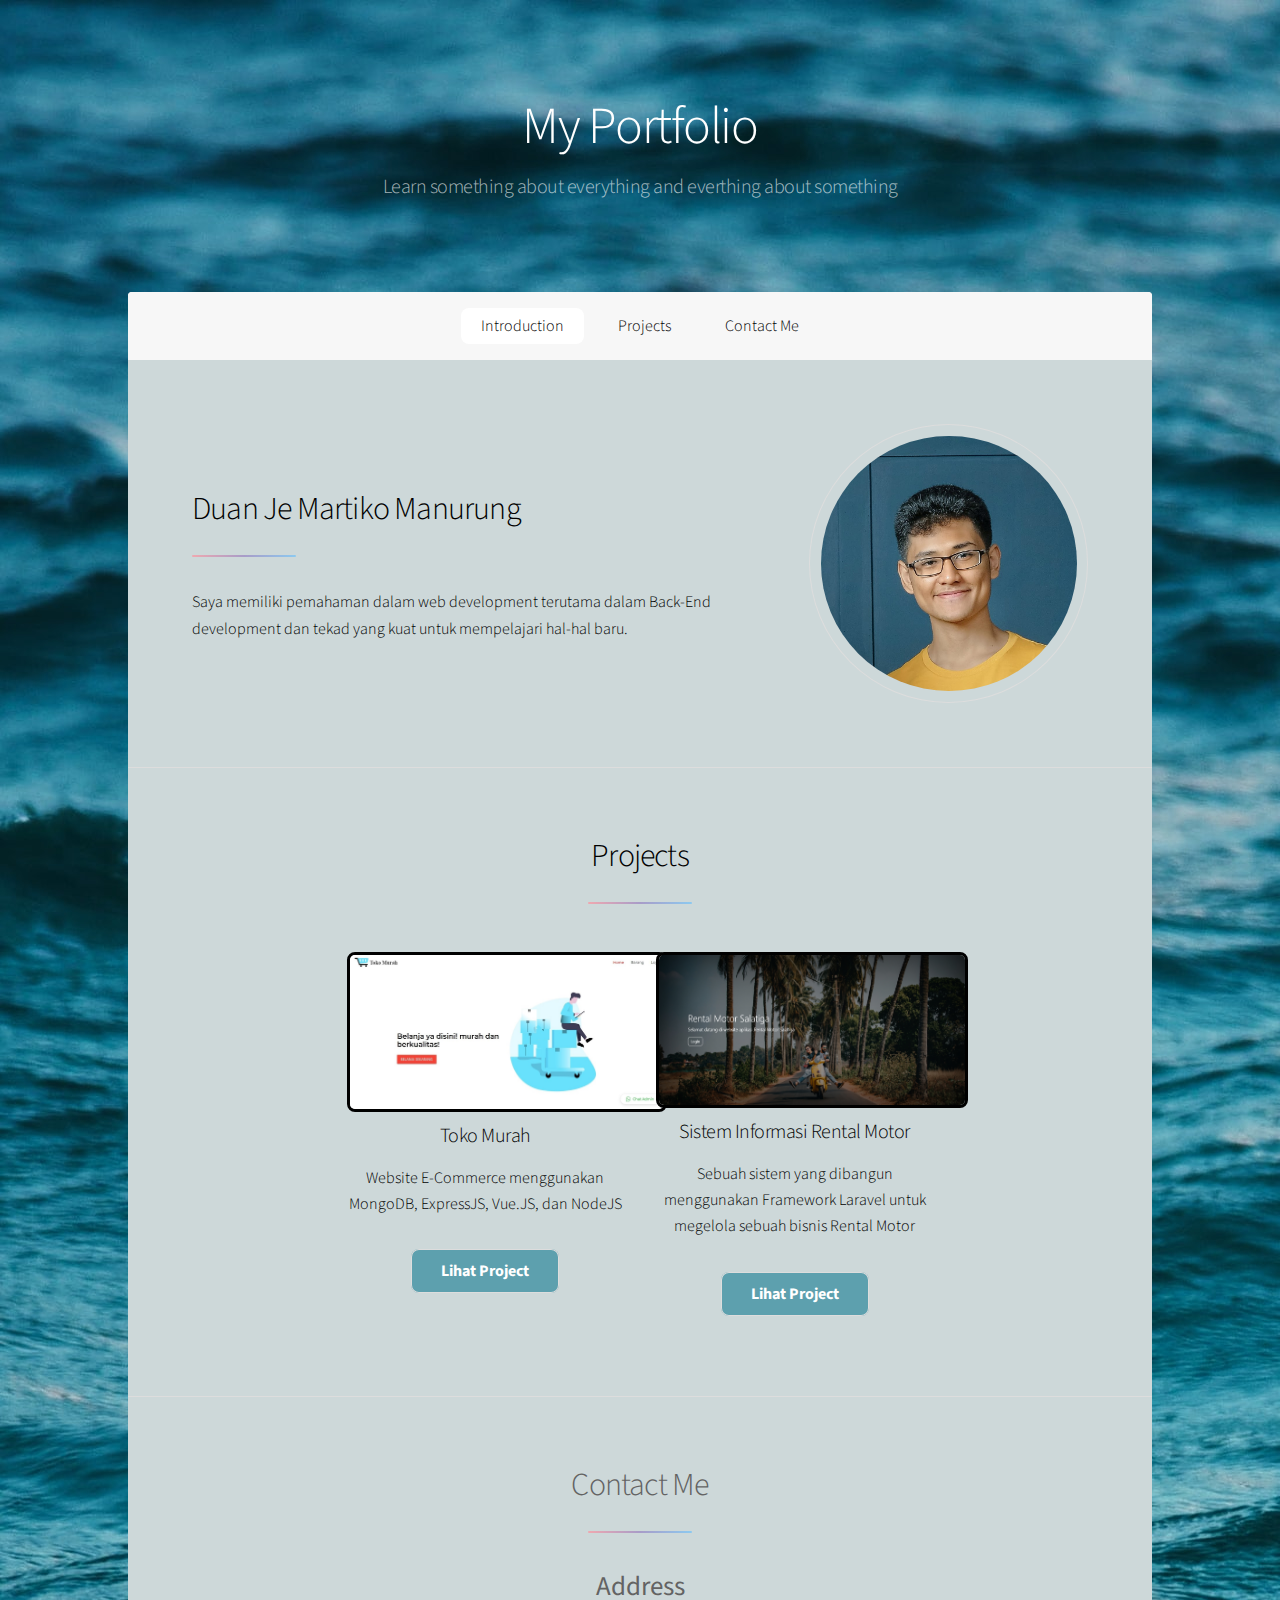
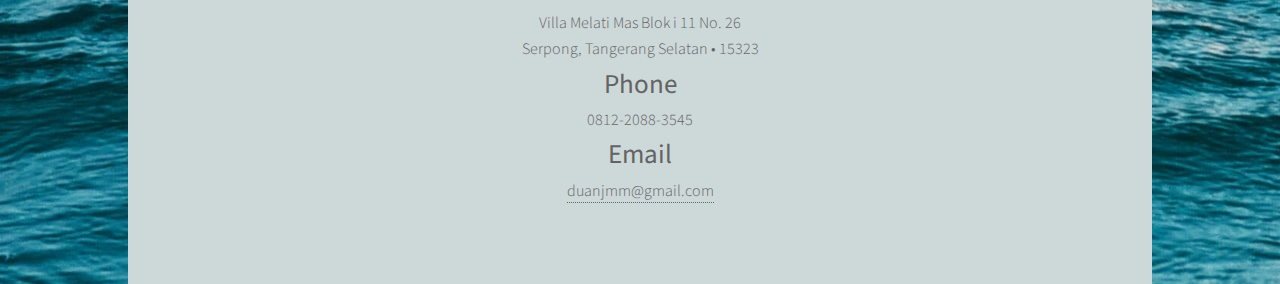
==== commit edc31d69: "update" ====
--- a/index.html
+++ b/index.html
@@ -26,9 +26,9 @@
 		<!-- Nav -->
 		<nav id="nav">
 			<ul>
-				<li><a href="#intro" class="active">Introduction</a></li>
-				<li><a href="#first">Projects</a></li>
-				<li><a href="#cta">Contact Me</a></li>
+				<li><a href="#intro" class="active" style="color: black;">Introduction</a></li>
+				<li><a href="#first" style="color: black;">Projects</a></li>
+				<li><a href="#cta" style="color: black;">Contact Me</a></li>
 			</ul>
 		</nav>
 
@@ -40,9 +40,10 @@
 				<div class="spotlight">
 					<div class="content">
 						<header class="major">
-							<h2>Duan Je Martiko Manurung</h2>
+							<h2 style="color: black;">Duan Je Martiko Manurung</h2>
 						</header>
-						<p>Saya memiliki pemahaman dalam web development terutama dalam Back-End development dan
+						<p style="color: black;">Saya memiliki pemahaman dalam web development terutama dalam Back-End
+							development dan
 							tekad yang kuat untuk mempelajari hal-hal baru.
 						</p>
 
@@ -54,34 +55,34 @@
 			<!-- First Section -->
 			<section id="first" class="main special" style="background-color: rgb(205, 216, 217);">
 				<header class="major">
-					<h2>Projects</h2>
+					<h2 style="color: black;">Projects</h2>
 				</header>
 				<ul class="features">
 					<li>
 						<span class="image"><img src="images/tokoMurah1.jpg" alt="" style="border: 3px solid black;"
-								width="312" height="156" /></span>
-						<h3>Toko Murah</h3>
-						<p>
+								width="320" height="160" /></span>
+						<h3 style="color: black;">Toko Murah</h3>
+						<p style="color: black;">
 							Website E-Commerce menggunakan MongoDB, ExpressJS, Vue.JS, dan NodeJS
 						</p>
 
 						<a href="tokoMurah.html" class="button"
-							style="font-weight: bold; background-color: rgba(0, 0, 0, 0.4);">
+							style="font-weight: bold; background-color: rgba(23, 125, 147, 0.616);">
 							<bisa style="color: white;">Lihat Project<bisa>
 						</a>
 					</li>
 					<li>
 						<span class="image"><img onclick="" src="images/rmLanding.jpg" alt=""
 								style="border: 3px solid black;" width="312" height="156" /></span>
-						<h3>Sistem Informasi Rental Motor</h3>
-						<p>
+						<h3 style="color: black;">Sistem Informasi Rental Motor</h3>
+						<p style="color: black;">
 							Sebuah sistem yang dibangun menggunakan Framework Laravel untuk megelola
 							sebuah bisnis Rental Motor
 						</p>
 
 
 						<a href="rentalMotor.html" class="button"
-							style="font-weight: bold; background-color: rgba(0, 0, 0, 0.4);">
+							style="font-weight: bold; background-color: rgba(23, 125, 147, 0.616);">
 							<bisa style="color: white;">Lihat Project<bisa>
 						</a>
 
@@ -114,11 +115,11 @@
 		</div>
 
 		<!-- Footer -->
-		<footer style="text-align: center; margin: 100px;">
+		<!-- <footer style="text-align: center; margin: 100px;">
 			<section>
 
 			</section>
-		</footer>
+		</footer> -->
 
 	</div>
 
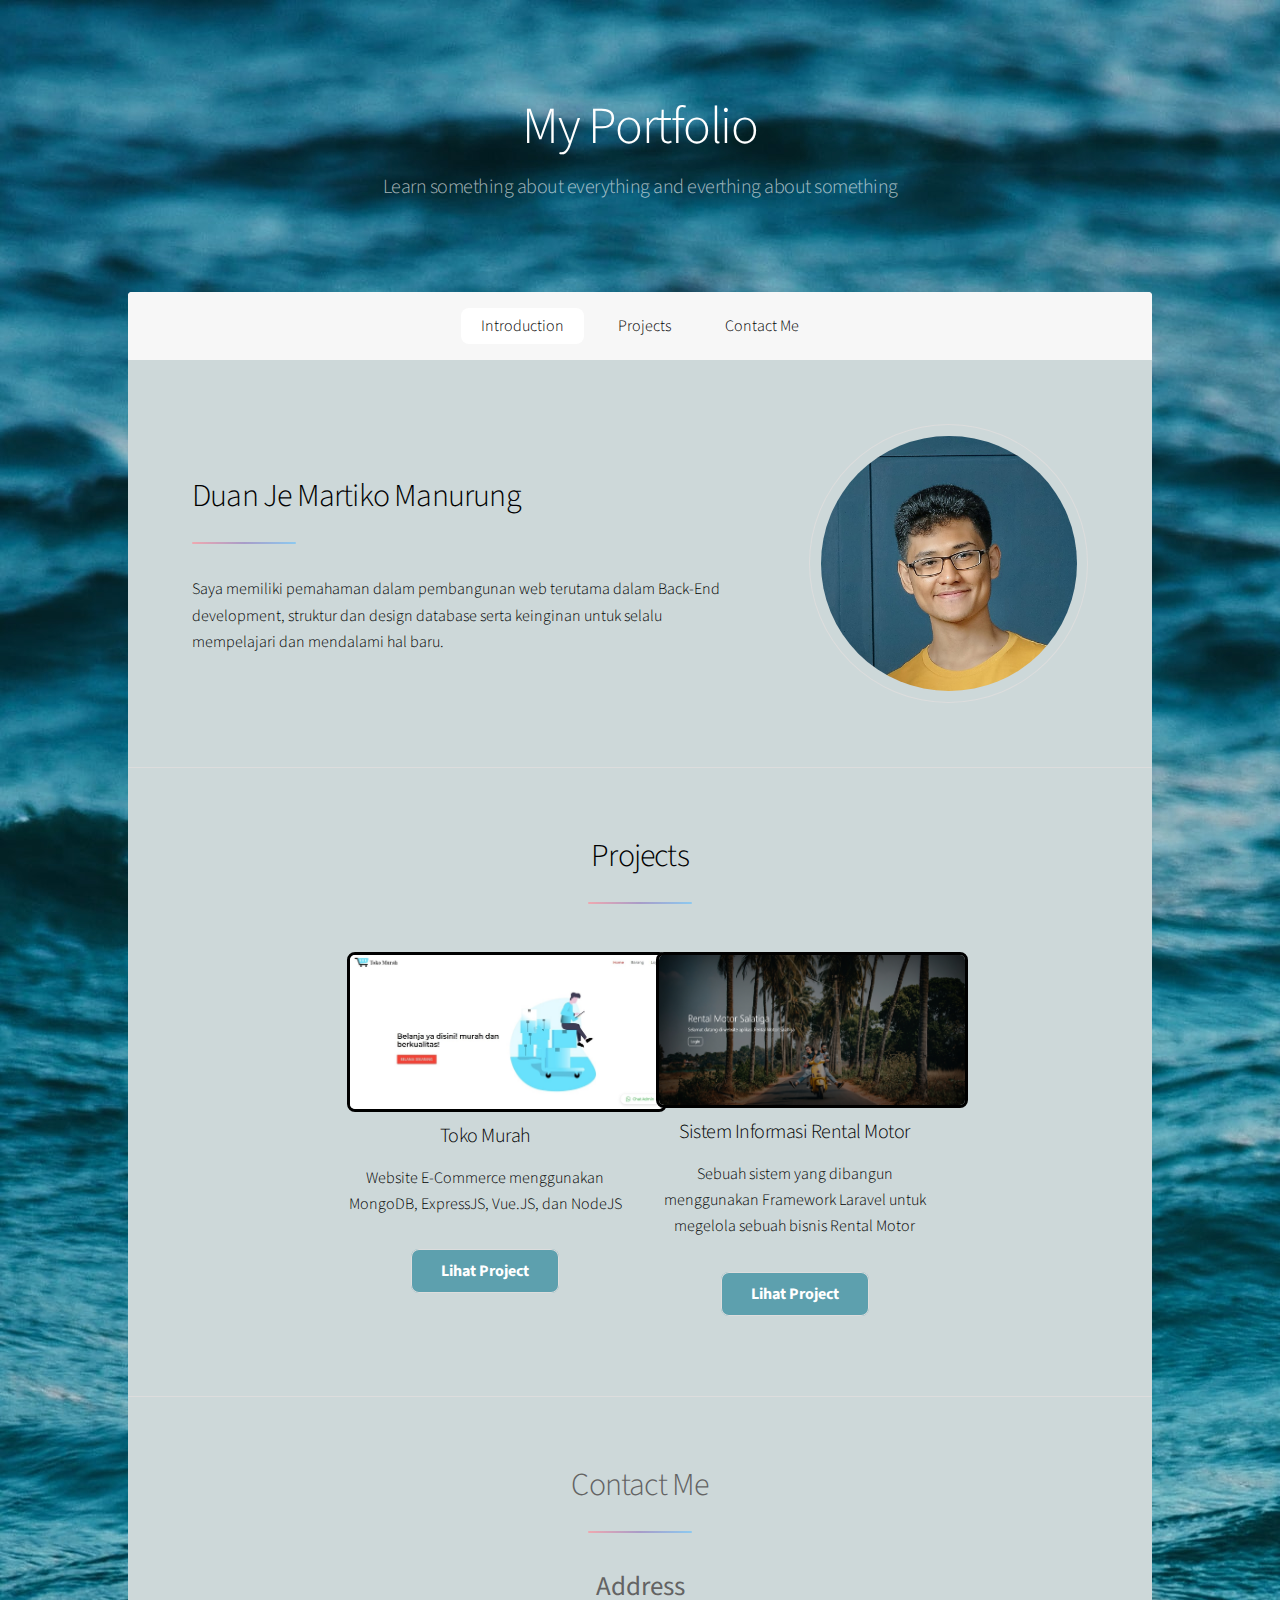
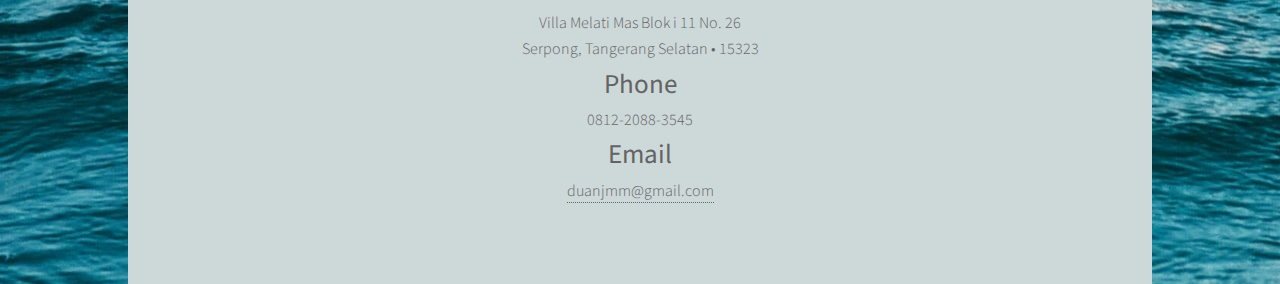
==== commit 8645660d: "update on desc" ====
--- a/index.html
+++ b/index.html
@@ -42,9 +42,8 @@
 						<header class="major">
 							<h2 style="color: black;">Duan Je Martiko Manurung</h2>
 						</header>
-						<p style="color: black;">Saya memiliki pemahaman dalam web development terutama dalam Back-End
-							development dan
-							tekad yang kuat untuk mempelajari hal-hal baru.
+						<p style="color: black;">Saya memiliki pemahaman dalam pembangunan web terutama dalam Back-End
+							development, struktur dan design database serta keinginan untuk selalu mempelajari dan mendalami hal baru.
 						</p>
 
 					</div>
@@ -134,4 +133,4 @@
 
 </body>
 
-</html>+</html>
